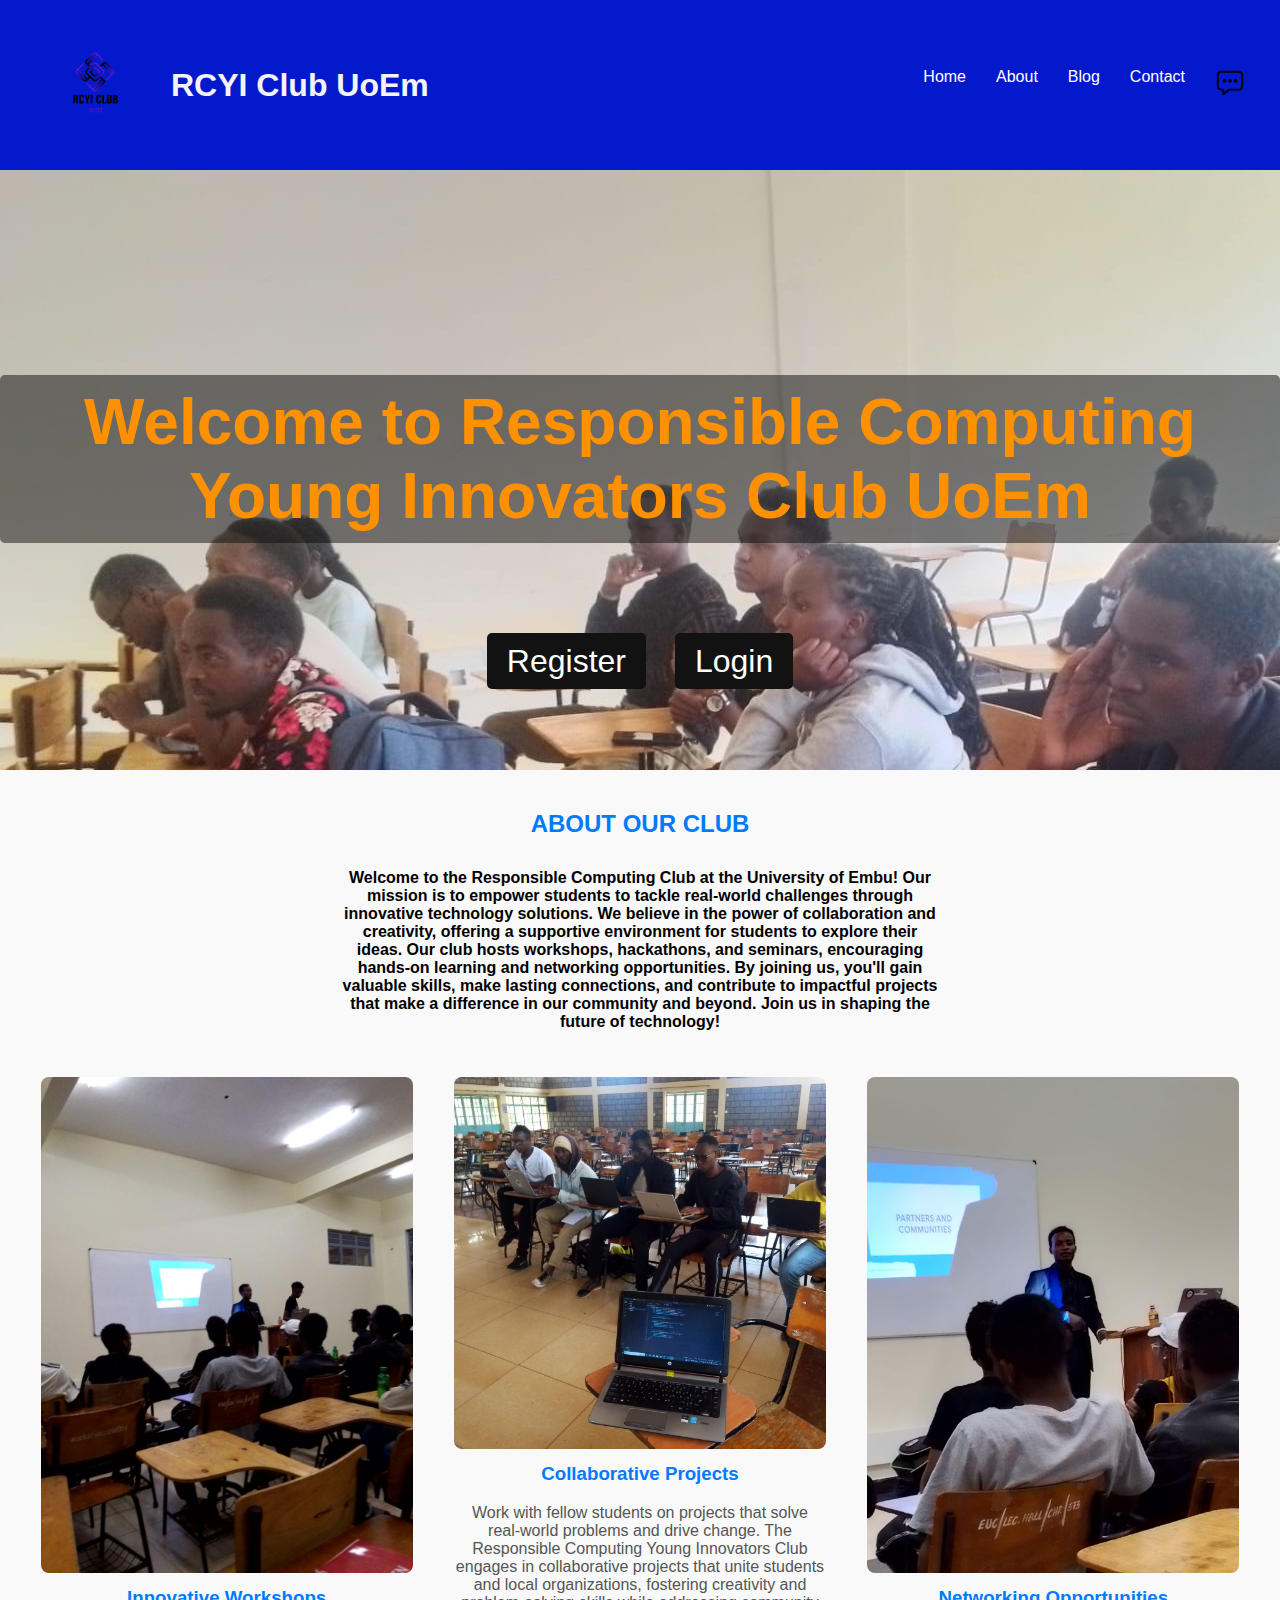
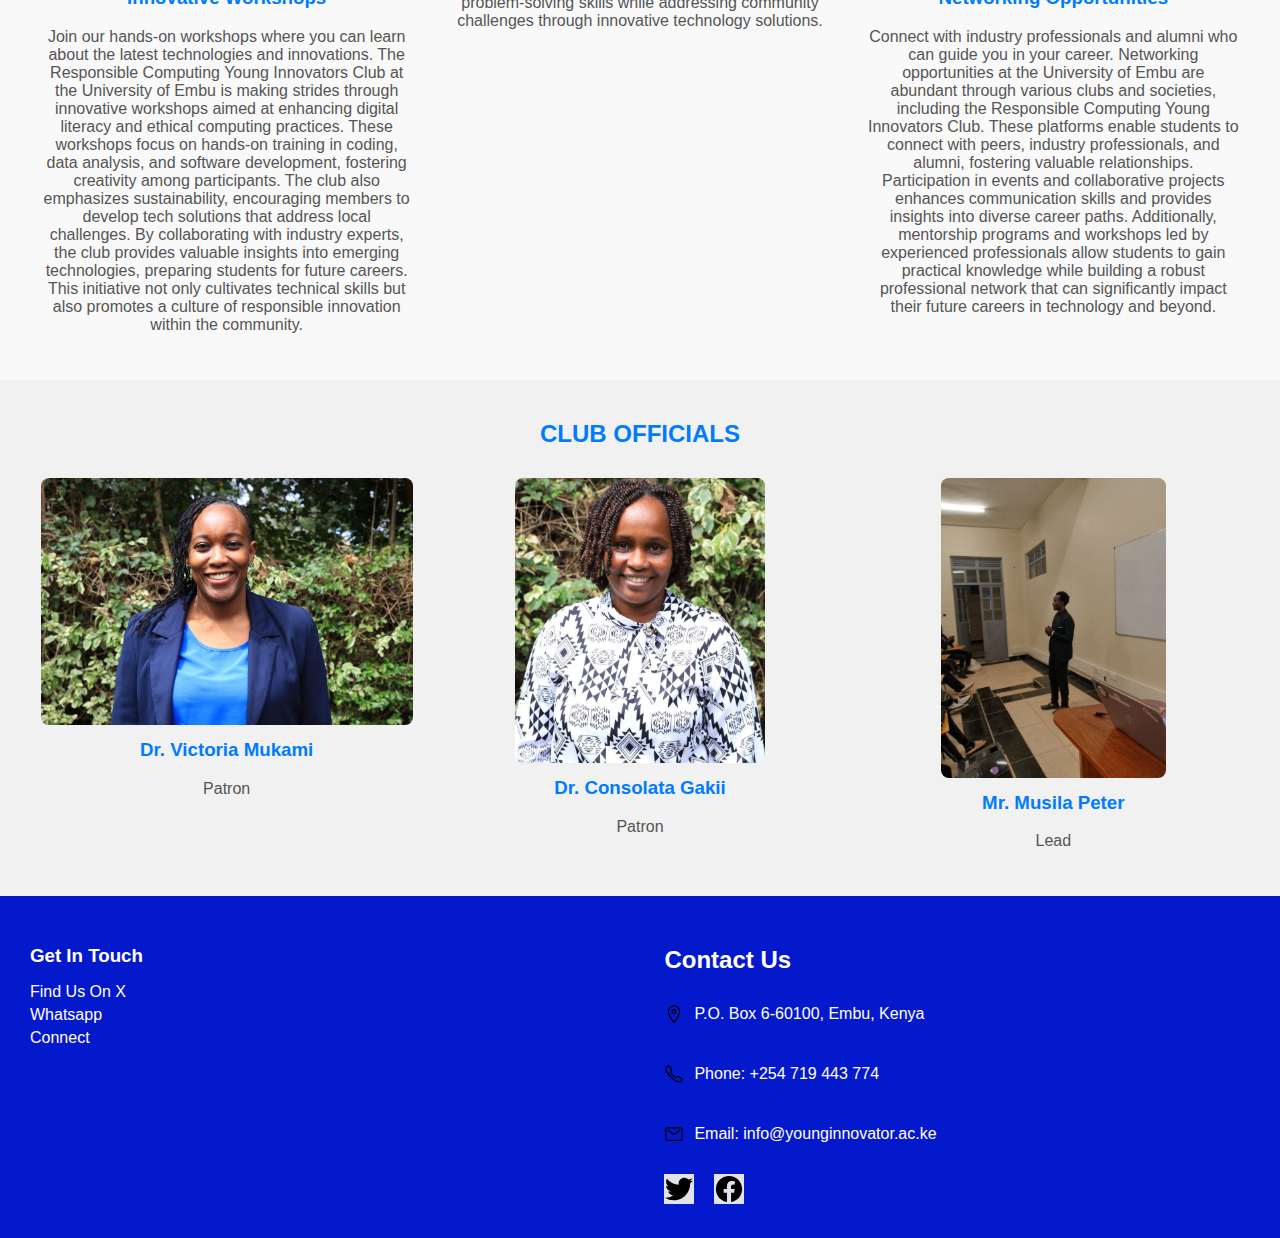
==== about.html @ 47f67ee0 "updated" ====
<!DOCTYPE html>
<html lang="en">
<head>
    <meta charset="UTF-8">
    <meta name="viewport" content="width=device-width, initial-scale=1.0">
    <link rel="stylesheet" href="styles.css">
    <title>About Us - Responsible Computing Club</title>
</head>
<body>
    <header>
        <div class="logo-title">
            <img src="images/LOGO1.png" width="450px" class="logo">
            <h1>RCYI Club UoEm</h1>
        </div>
        <nav>
            <ul>
                <li><a href="index.html">Home</a></li>
                <li><a href="about.html">About</a></li>
                <li><a href="blog.html">Blog</a></li>
                <li><a href="contact.html">Contact</a></li>
                <li><a href="chat.html"><img src="images/chatbox-ellipses-outline.svg" width="30px"></a></li>
            </ul>
        </nav>
    </header>
    <main>
        <div class="hero" style="background-image: url('images/young3.jpg');">
            <h1 style="color: rgb(255, 145, 0);">Welcome to Responsible Computing Young Innovators Club <span>UoEm</span></h1>
            
            <div class="buttons">
                <a href="#register" class="btn">Register</a>
                <a href="#login" class="btn">Login</a>
            </div>
        </div>

          <!-- Registration Form Section -->
          <div id="register" class="form-section">
            <h2>Register</h2>
            <form>
                <label for="username">Username:</label>
                <input type="text" id="username" name="username" required>
                
                <label for="email">Email:</label>
                <input type="email" id="email" name="email" required>
                
                <label for="password">Password:</label>
                <input type="password" id="password" name="password" required>
                
                <button type="submit">Submit</button>
            </form>
        </div>
        
        <!-- Login Form Section -->
        <div id="login" class="form-section">
            <h2>Login</h2>
            <form>
                <label for="login-username">Username:</label>
                <input type="text" id="login-username" name="username" required>
                
                <label for="login-password">Password:</label>
                <input type="password" id="login-password" name="password" required>
                
                <button type="submit">Login</button>
            </form>
        </div>
        <section id="about">
            <h2>About Our Club</h2>
            <div class="about-content">
                <p>
                    Welcome to the Responsible Computing Club at the University of Embu! Our mission is to empower students to tackle real-world challenges through innovative technology solutions. We believe in the power of collaboration and creativity, offering a supportive environment for students to explore their ideas. Our club hosts workshops, hackathons, and seminars, encouraging hands-on learning and networking opportunities. By joining us, you'll gain valuable skills, make lasting connections, and contribute to impactful projects that make a difference in our community and beyond. Join us in shaping the future of technology!
                </p>
            </div>
            
            <div class="about-images">
                <div class="about-item">
                    <img src="images/young5.jpg" alt="Description 1">
                    <h3>Innovative Workshops</h3>
                    <p>Join our hands-on workshops where you can learn about the latest technologies and innovations.
                        The Responsible Computing Young Innovators Club at the University of Embu is making strides through innovative workshops
                         aimed at enhancing digital literacy and ethical computing practices. These workshops focus on hands-on training in coding,
                          data analysis, and software development, fostering creativity among participants. The club also emphasizes sustainability, 
                          encouraging members to develop tech solutions that address local challenges. By collaborating with industry experts,
                           the club provides valuable insights into emerging technologies, preparing students for future careers. 
                        This initiative not only cultivates technical skills but also promotes a culture of responsible innovation within the community.
                    </p>
                </div>
                <div class="about-item">
                    <img src="images/young9.jpg" alt="Description 2">
                    <h3>Collaborative Projects</h3>
                    <p>Work with fellow students on projects that solve real-world problems and drive change.
                        The Responsible Computing Young Innovators Club engages in collaborative projects that unite students and local organizations,
                         fostering creativity 
                        and problem-solving skills while addressing community challenges through innovative technology solutions.
                    </p>
                </div>
                <div class="about-item">
                    <img src="images/young6.jpg" alt="Description 3">
                    <h3>Networking Opportunities</h3>
                    <p>Connect with industry professionals and alumni who can guide you in your career.
                        Networking opportunities at the University of Embu are abundant through various clubs and societies,
                        including the Responsible Computing Young Innovators Club. These platforms enable students to connect
                         with peers, industry professionals, and alumni, fostering valuable relationships. Participation in
                          events and collaborative projects enhances communication skills and provides insights into diverse career paths.
                           Additionally, mentorship programs and workshops led by experienced professionals allow students to gain practical knowledge while building
                         a robust professional network that can significantly impact their future careers in technology and beyond.
                    </p>
                </div>
            </div>
        </section>
        
        <section id="club-officials">
            <h2>Club Officials</h2>
            <div class="officials-images">
                <div class="official-item">
                    <img src="images/Viick.jpg" alt="Official 1">
                    <h3>Dr. Victoria Mukami</h3>
                    <p>Patron</p>
                </div>
                <div class="official-item">
                    <img src="images/conso.jpg" style="width: 250px;">
                    <h3>Dr. Consolata Gakii</h3>
                    <p>Patron</p>
                </div>
                <div class="official-item">
                    <img src="/images/peter.jpg" style="width: 225px;">
                    <h3>Mr. Musila Peter</h3>
                    <p>Lead</p>
                </div>
            </div>
        </section>
        
        <script src="script.js"></script>
    </main>
    <footer>
        <div class="footer-content">
            <div class="get-in-touch">
                <h3>Get In Touch</h3>
                <ul>
                    <li><a href="https://x.com/UoEmClub">Find Us On X</a></li>
                    <li><a href="https://chat.whatsapp.com/Bxpbwut1tQ9LmV1my93hI3">Whatsapp</a></li>
                    <li><a href="https://younginnovators.co.ke/">Connect</a></li>
                </ul>
            </div>
            <div class="contact-us">
                <h2>Contact Us</h2>
                <div class="contact-info">
                    <div class="info-item">
                        <img src="images/location-outline.svg" style="width: 20px;" class="icon">
                        <p>P.O. Box 6-60100, Embu, Kenya</p>
                    </div>
                    <div class="info-item">
                        <img src="images/call-outline.svg" style="width: 20px;" class="icon">
                        <p>Phone: +254 719 443 774</p>
                    </div>
                    <div class="info-item">
                        <img src="images/mail-outline.svg" style="width: 20px;" class="icon">
                        <p>Email: info@younginnovator.ac.ke</p>
                    </div>
                </div>
                <div class="socials">
                    <a href="#"><img src="images/logo-twitter.svg" style="width: 30px; background-color: #e2e2ec;" class="social-icon"></a>
                    <a href="#"><img src="images/logo-facebook.svg" style="width: 30px; background-color: #e2e2ec;" class="social-icon"></a>
                </div>
            </div>
        </div>
    </footer>    
</body>
</html>
---- styles.css ----
* {
    box-sizing: border-box; 
    max-width: 100%;
        
}

body {
    height: 100%; 
    margin: 0; 
    width: 100%;
    
}

header {
    background-color: hsl(234, 95%, 41%);
    color: rgb(244, 243, 247);
    display: flex;
    justify-content: space-between; 
    align-items: center;
    padding: 10px 20px; 
    width: 100vw;
   
}
.logo-title {
    display: flex; /* Align logo and title horizontally */
    align-items: center; /* Center align logo and title vertically */
    gap: 1px; /* Space between logo and title */
   
}

.logo {
    width: 150px; /* Adjust width as needed */
    height: auto; /* Maintain aspect ratio */
}


nav {
    flex-grow: 1; 
}

nav ul {
    list-style-type: none;
    padding: 0;
    margin: 0; 
    display: flex;
    justify-content: flex-end; 
}

nav ul li {
    margin: 0 15px; 
}

nav ul li a {
    color: white;
    text-decoration: none;
}




/* Container styling for .hero */
.hero {
    width: 100%;
    height: 700px; /* Adjust as needed */
    display: flex;
    align-items: center;
    justify-content: center;
    background-color: #353333;
    color: rgb(248, 246, 246);
    text-align: center;
    font-size: 2em;
    overflow: hidden;
    position: relative;
}

/* Slideshow background with seamless looping */
.hero::before {
    content: "";
    position: absolute;
    top: 0;
    left: 0;
    width: 300%; /* Width to fit three images side by side */
    height: 100%;
    background-image: url('images/young1.jpg'), url('images/young2.jpg'), url('images/young4.jpg') url('images/young5.jpg')
    url('images/young6.jpg') url('images/young7.jpg') url('images/young8.jpg') url('images/young9.jpg') url('images/youngg2.jpg');
    background-size: cover;
    background-repeat: no-repeat;
    background-position: left, center, right;
    animation: slide 30s infinite linear; /* Adjusted speed */
    z-index: -1; /* Ensures text stays on top */
}

/* Keyframes for seamless looping */
@keyframes slide {
    0%, 25% { transform: translateX(0); }
    30%, 55% { transform: translateX(-100%); }
    60%, 85% { transform: translateX(-200%); }
    90%, 100% { transform: translateX(0); } /* Loop back to the first image */
}

/* Styling for the h1 text */
.hero h1 {
    z-index: 1;
    background: rgba(12, 12, 12, 0.5); /* Optional text background */
    padding: 10px;
    border-radius: 5px;
}


/* Hero Section Styling */
.hero {
    width: 100%;
    height: 600px; /* Adjust height as needed */
    display: flex;
    flex-direction: column; /* Stack items vertically */
    align-items: center; /* Center items horizontally */
    justify-content: flex-end; /* Align items at the bottom */
    color: white;
    text-align: center;
    position: relative;
    padding-bottom: 70px; /* Space from the bottom */
}
.hero h1 {
    margin-bottom: 100px; /* Adjust this value to move the text up */
    /* Optional: Add some top margin for a better position */
    margin-top: 10px; 
    z-index: 1; /* Ensures the text stays above the background images */
}


/* Center Buttons */
.buttons {
    margin-bottom: 20px; /* Space below the buttons */
}

/* Button Styles */
.btn {
    background-color: hsl(120, 3%, 7%); /* Button background color */
    color: white; /* Button text color */
    padding: 10px 20px; /* Padding around text */
    margin: 10px; /* Margin between buttons */
    text-decoration: none; /* No underline */
    border-radius: 5px; /* Rounded corners */
    transition: background-color 0.3s; /* Transition for hover effect */
}

/* Hover effect for buttons */
.btn:hover {
    background-color: hsl(134, 98%, 33%); /* Darker shade on hover */
}

/* Form Section Styling */
.form-section {
    display: none; /* Hide by default, will show on button click */
    margin: 20px auto; /* Centered */
    padding: 20px;
    border: 1px solid #ccc;
    border-radius: 5px;
    background-color: #f9f9f9;
    max-width: 400px; /* Limit form width */
    box-shadow: 0 2px 10px rgba(0, 0, 0, 0.1); /* Optional shadow */
}

/* Form Heading */
.form-section h2 {
    margin-bottom: 20px;
}

/* Form Label and Input Styles */
.form-section label {
    display: block;
    margin: 10px 0 5px;
}

.form-section input {
    width: 100%; /* Full width */
    padding: 10px;
    margin-bottom: 15px;
    border: 1px solid #ccc;
    border-radius: 5px;
}

/* Submit Button Styles */
.form-section button {
    padding: 10px 15px;
    background-color: #0c0294; /* Submit button color */
    color: white; /* Button text color */
    border: none; /* No border */
    border-radius: 5px; /* Rounded corners */
    cursor: pointer; /* Pointer cursor on hover */
}

.form-section button:hover {
    background-color: #218838; /* Darker shade on hover */
}


/* Basic image styling */
img {
    transition: transform 0.3s ease; /* Smooth transition for the hover effect */
}

/* Hover effect to move/zoom images */
img:hover {
    transform: scale(1.1) translateX(10px); /* Slight zoom and move right */
}


    


#about {
    padding: 20px;
    background-color: #f9f9f9; /* Light background for contrast */
    text-align: center; /* Center-align text */
}

#about h2 {
    text-transform: uppercase; /* Convert text to uppercase */
    color: #007BFF; /* Set heading color to blue */
    margin-bottom: 15px; /* Add space below the heading */
}

.about-content {
    display: flex; /* Use flexbox for layout */
    justify-content: center; /* Align paragraph to the right */
}

.about-content p {
    font-weight: bold; /* Make paragraph text bold */
    color: black; /* Set paragraph color to black */
    max-width: 600px; /* Limit width for better readability */
}

.about-images {
    display: flex; /* Use flexbox to align images horizontally */
    justify-content: space-around; /* Space out images evenly */
    flex-wrap: wrap; /* Wrap if screen is too small */
    margin-top: 20px; /* Space above the image section */
}

.about-item {
    width: 30%; /* Each item takes 30% of the container */
    margin: 10px; /* Space between items */
}

.about-item img {
    width: 100%; /* Full width of the item */
    height: auto; /* Maintain aspect ratio */
    border-radius: 8px; /* Optional: rounded corners for images */
}

.about-item h3 {
    margin-top: 10px; /* Space above headings */
    color: #007BFF; /* Heading color */
}

.about-item p {
    margin-top: 5px; /* Space above descriptions */
    color: #555; /* Description color */
}

#club-officials {
    padding: 20px;
    background-color: #f1f1f1; /* Light background for contrast */
    text-align: center; /* Center-align text */
}

#club-officials h2 {
    text-transform: uppercase; /* Convert text to uppercase */
    color: #007BFF; /* Set heading color to blue */
    margin-bottom: 15px; /* Add space below the heading */
}

.officials-images {
    display: flex; /* Use flexbox to align images horizontally */
    justify-content: space-around; /* Space out images evenly */
    flex-wrap: wrap; /* Wrap if screen is too small */
    margin-top: 20px; /* Space above the image section */
}

.official-item {
    width: 30%; /* Each item takes 30% of the container */
    margin: 10px; /* Space between items */
}

.official-item img {
    width: 100%; /* Full width of the item */
    height: auto; /* Maintain aspect ratio */
    border-radius: 8px; /* Optional: rounded corners for images */
}

.official-item h3 {
    margin-top: 10px; /* Space above headings */
    color: #007BFF; /* Heading color */
}

.official-item p {
    margin-top: 5px; /* Space above descriptions */
    color: #555; /* Description color */
}

.chat-container {
    border: 1px solid #ccc;
    padding: 10px;
    width: 300px;
    margin: auto;
}

#chat-box {
    height: 200px;
    overflow-y: scroll;
    border: 1px solid #ccc;
    padding: 5px;
    margin-bottom: 10px;
}

#chat-input {
    width: 70%;
}

/* Centering the blog heading and paragraph */
.blog-intro {
    text-align: center;
    margin-bottom: 30px;
}

.blog-intro h3, .blog-intro p {
    margin: 10px 0;
    color: #333;
}

/* Grid gallery layout */
.blog-gallery {
    display: grid;
    grid-template-columns: repeat(4, 1fr); /* 8 equal columns */
    width: 100vw; /* Full viewport width */
    gap: 20px; /* Space between items */
    padding: 10px 0;
}

.blog-item {
    text-align: center;
}

.blog-item h4 {
    font-size: 1em;
    color: #333;
    margin-bottom: 5px;
}

.blog-item img {
    width: 100%; /* Full width within each grid cell */
    height: auto; /* Maintain aspect ratio */
    border-radius: 8px; /* Optional: rounded corners */
}

.blog-item p {
    font-size: 0.9em;
    color: #555;
    margin-top: 5px;
}

/* Centering the intro heading and paragraph */
.contact-intro {
    text-align: center;
    margin-bottom: 30px;
}

.contact-intro h3 {
    font-size: 2em;
    color: #333;
}

.contact-intro p {
    font-size: 1.1em;
    color: #555;
    max-width: 600px;
    margin: 10px auto;
}

/* Contact content layout */
.contact-content {
    display: flex;
    flex-direction: column;
    align-items: center;
    gap: 30px;
    padding: 20px;
    max-width: 800px;
    margin: 0 auto;
}

.contact-info, .contact-map {
    width: 100%;
    text-align: center;
}

/* Map placeholder styling */
#map {
    width: 100%;
    height: 300px;
    background-color: #ccc;
    border-radius: 8px;
    margin-top: 10px;
}
.contact-map iframe {
    width: 100%; /* Full width of the container */
    height: 300px; /* Consistent height */
    border-radius: 8px; /* Rounded corners for a cleaner look */
    border: 0; /* Remove default border */
}

footer {
    background-color: hsl(234, 95%, 41%); /* Change background color to your choice */
    color: white; /* Set text color */
    text-align: left; /* Align text to the left */
    padding: 30px; /* Increase padding for more height */
    position: relative; /* Relative positioning */
    width: 100%; /* Full width */
    bottom: 0; /* Align at the bottom */
    left: 0; /* Align to the left */
    margin-top: auto; /* Allow footer to stay at the bottom */
}

.footer-content {
    display: flex; /* Use flexbox for layout */
    justify-content: space-between; /* Space out left and right sections */
}

.get-in-touch, .contact-us {
    width: 48%; /* Control width for left and right sections */
}

.get-in-touch h3, .contact-us h2 {
    margin-bottom: 15px; /* Space below headings */
}

.get-in-touch ul {
    list-style: none; /* Remove default list styling */
    padding: 0; /* Remove padding */
}

.get-in-touch li {
    margin: 5px 0; /* Space between list items */
}

.get-in-touch a {
    color: white; /* Link color */
    text-decoration: none; /* Remove underline */
}

.get-in-touch a:hover {
    text-decoration: underline; /* Underline on hover */
}

.contact-info {
    margin-top: 10px; /* Space above contact info */
}

.info-item {
    display: flex; /* Use flexbox for alignment */
    align-items: center; /* Center icon and text vertically */
    margin-bottom: 10px; /* Space between info items */
}

.icon {
    margin-right: 10px; /* Space between icon and text */
}

.socials {
    margin-top: 15px; /* Space above social icons */
}

.social-icon {
    width: 30px; /* Set width for social icons */
    height: auto; /* Maintain aspect ratio */
    margin-right: 15px; /* Space between icons */
}

.social-icon:hover {
    transform: scale(1.1); /* Slightly enlarge on hover */
    transition: transform 0.2s; /* Smooth transition */
}

/* styles.css */
body {
    margin: 0;
    font-family: Arial, sans-serif;
    background-color: #f0f2f5;
}

.chat-container {
    width: 100%;
    max-width: 600px; /* Limit the width */
    margin: auto;
    border: 1px solid #ccc;
    border-radius: 8px;
    box-shadow: 0 0 10px rgba(0, 0, 0, 0.1);
    display: flex;
    flex-direction: column;
    height: 80vh; /* Height of the chat container */
}

.chat-header {
    background-color: #007bff;
    color: white;
    padding: 10px;
    border-top-left-radius: 8px;
    border-top-right-radius: 8px;
    text-align: center;
}

.messages {
    flex: 1; /* Allow this section to grow */
    padding: 10px;
    overflow-y: auto; /* Scrollable if messages overflow */
}

.message {
    margin: 10px 0;
    padding: 10px;
    border-radius: 8px;
    max-width: 70%; /* Limit message width */
}

.sender {
    align-self: flex-end; /* Align sender messages to the right */
    background-color: #007bff;
    color: white;
}

.receiver {
    align-self: flex-start; /* Align receiver messages to the left */
    background-color: #e9e9e9;
    color: black;
}

.message-content {
    word-wrap: break-word; /* Ensure long words break to the next line */
}

.chat-input {
    display: flex;
    padding: 10px;
    border-top: 1px solid #ccc;
}

.chat-input input {
    flex: 1; /* Allow input to grow */
    padding: 10px;
    border: 1px solid #ccc;
    border-radius: 4px;
}

.chat-input button {
    padding: 10px 15px;
    background-color: #007bff;
    color: white;
    border: none;
    border-radius: 4px;
    cursor: pointer;
    margin-left: 10px;
}

.chat-input button:hover {
    background-color: #0056b3; /* Darker shade on hover */
}
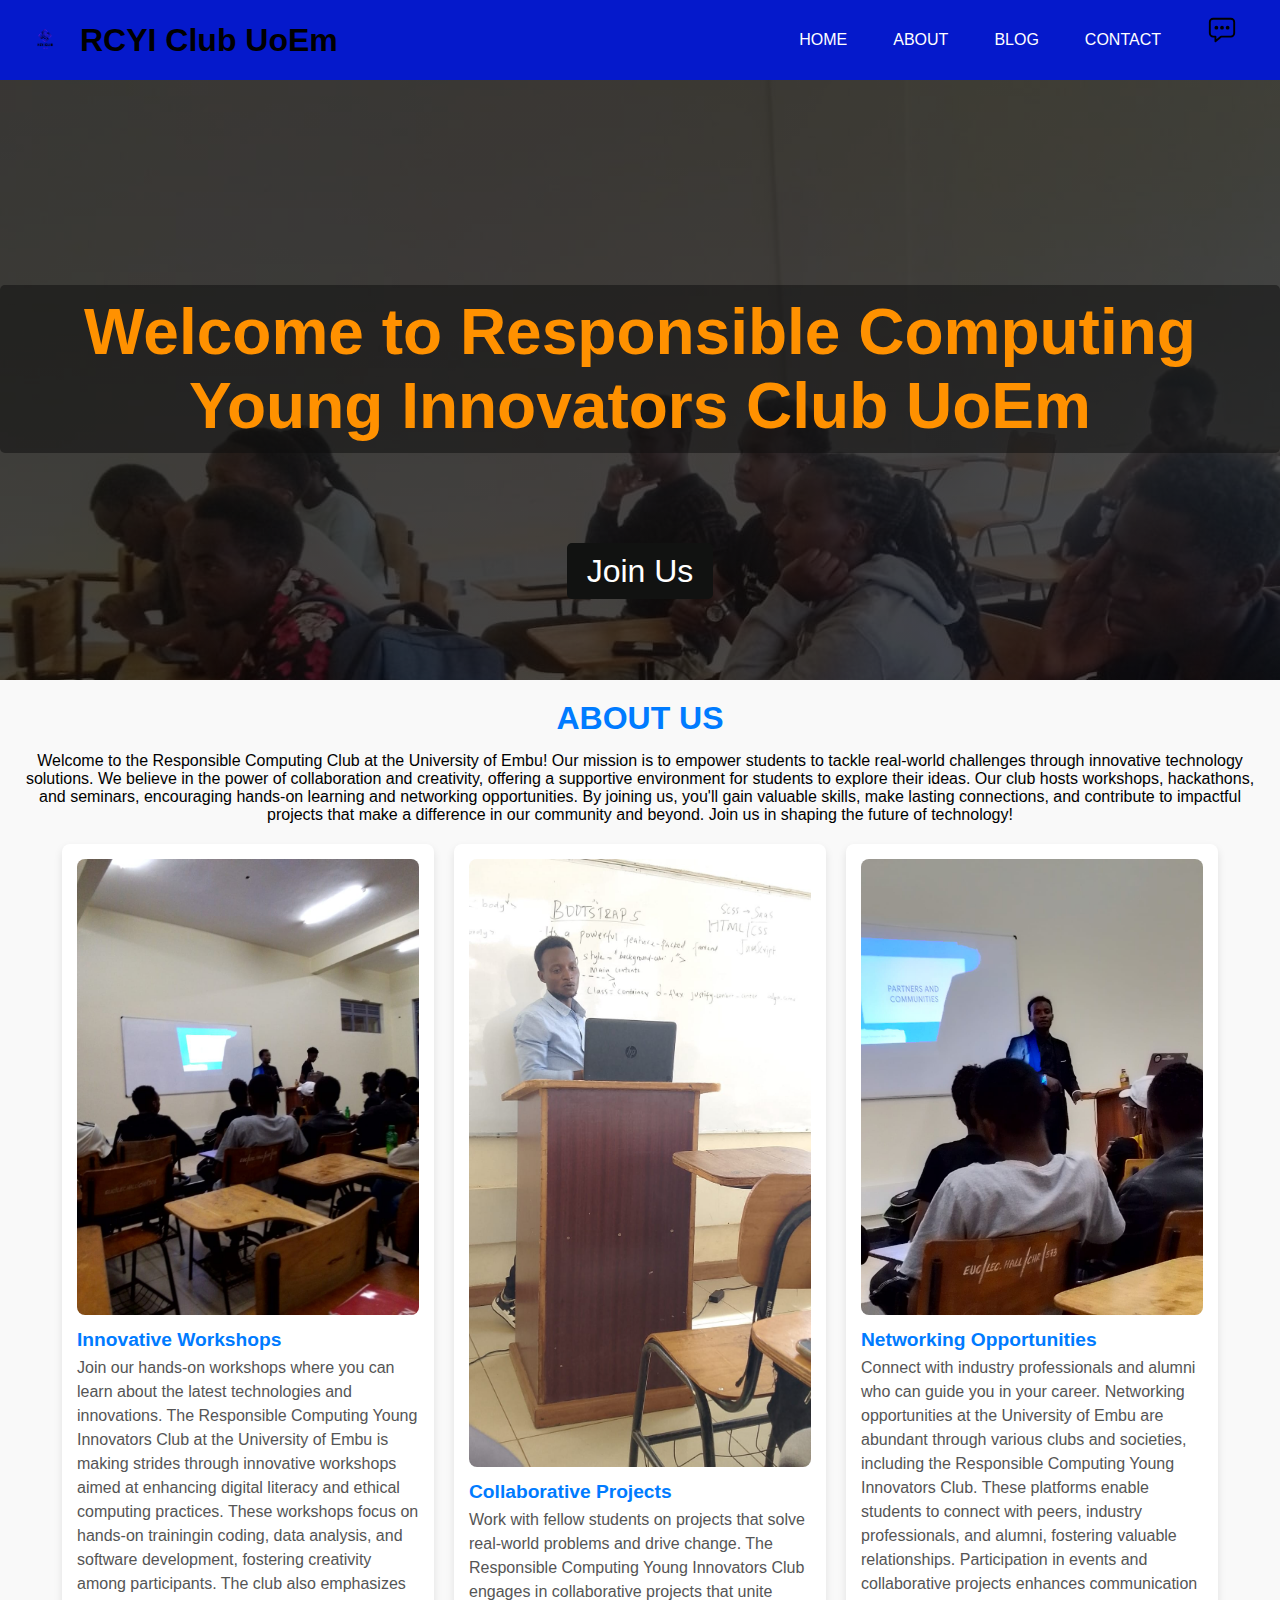
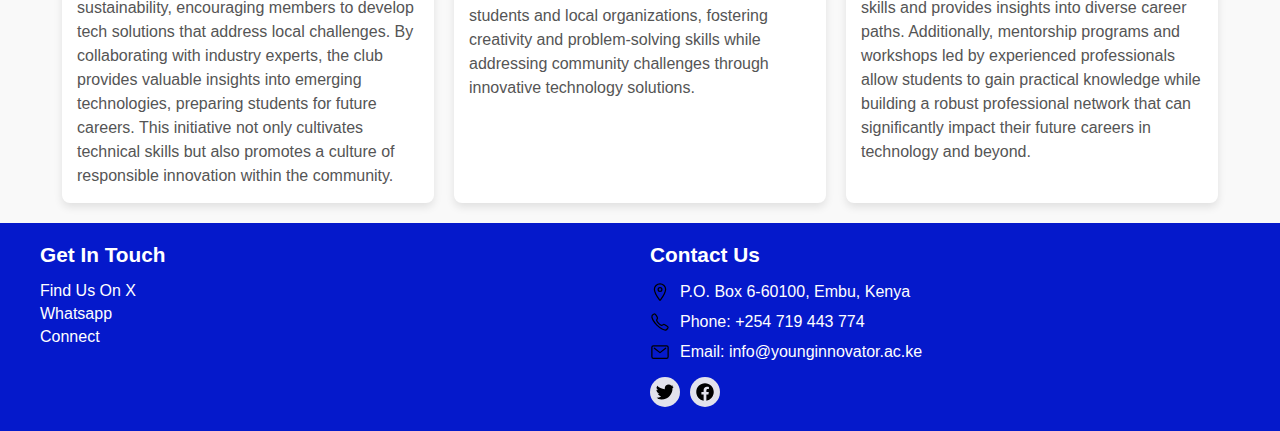
==== commit 24835518: "Merge pull request #1 from peter4Xp/register" ====
--- a/about.html
+++ b/about.html
@@ -3,16 +3,24 @@
 <head>
     <meta charset="UTF-8">
     <meta name="viewport" content="width=device-width, initial-scale=1.0">
-    <link rel="stylesheet" href="styles.css">
-    <title>About Us - Responsible Computing Club</title>
+    <link rel="stylesheet" href="styles.min.css">
+    <link rel="stylesheet" href="https://cdnjs.cloudflare.com/ajax/libs/font-awesome/6.0.0-beta3/css/all.min.css">
+
+    <title>Responsible Computing Club - University of Embu</title>
 </head>
-<body>
-    <header>
+<body>     
+    
+        <nav class="navbar">
+            <input type="checkbox" id="check">
+            <label for="check" class="checkbtn">
+                <i class="fas fa-bars"></i>
+            </label>
         <div class="logo-title">
             <img src="images/LOGO1.png" width="450px" class="logo">
             <h1>RCYI Club UoEm</h1>
+      
         </div>
-        <nav>
+       
             <ul>
                 <li><a href="index.html">Home</a></li>
                 <li><a href="about.html">About</a></li>
@@ -20,114 +28,65 @@
                 <li><a href="contact.html">Contact</a></li>
                 <li><a href="chat.html"><img src="images/chatbox-ellipses-outline.svg" width="30px"></a></li>
             </ul>
+        
         </nav>
-    </header>
+   
     <main>
-        <div class="hero" style="background-image: url('images/young3.jpg');">
+        <div class="hero">
             <h1 style="color: rgb(255, 145, 0);">Welcome to Responsible Computing Young Innovators Club <span>UoEm</span></h1>
             
             <div class="buttons">
-                <a href="#register" class="btn">Register</a>
-                <a href="#login" class="btn">Login</a>
+                <a href="./register.html" class="btn">Join Us</a>
             </div>
         </div>
-
-          <!-- Registration Form Section -->
-          <div id="register" class="form-section">
-            <h2>Register</h2>
-            <form>
-                <label for="username">Username:</label>
-                <input type="text" id="username" name="username" required>
-                
-                <label for="email">Email:</label>
-                <input type="email" id="email" name="email" required>
-                
-                <label for="password">Password:</label>
-                <input type="password" id="password" name="password" required>
-                
-                <button type="submit">Submit</button>
-            </form>
-        </div>
         
-        <!-- Login Form Section -->
-        <div id="login" class="form-section">
-            <h2>Login</h2>
-            <form>
-                <label for="login-username">Username:</label>
-                <input type="text" id="login-username" name="username" required>
-                
-                <label for="login-password">Password:</label>
-                <input type="password" id="login-password" name="password" required>
-                
-                <button type="submit">Login</button>
-            </form>
-        </div>
+        
         <section id="about">
-            <h2>About Our Club</h2>
-            <div class="about-content">
-                <p>
-                    Welcome to the Responsible Computing Club at the University of Embu! Our mission is to empower students to tackle real-world challenges through innovative technology solutions. We believe in the power of collaboration and creativity, offering a supportive environment for students to explore their ideas. Our club hosts workshops, hackathons, and seminars, encouraging hands-on learning and networking opportunities. By joining us, you'll gain valuable skills, make lasting connections, and contribute to impactful projects that make a difference in our community and beyond. Join us in shaping the future of technology!
-                </p>
-            </div>
+            <h2>About Us</h2>
+            <p>
+                Welcome to the Responsible Computing Club at the University of Embu! Our mission is to empower students to tackle real-world challenges through innovative technology solutions. We believe in the power of collaboration and creativity, offering a supportive environment for students to explore their ideas. Our club hosts workshops, hackathons, and seminars, encouraging hands-on learning and networking opportunities. By joining us, you'll gain valuable skills, make lasting connections, and contribute to impactful projects that make a difference in our community and beyond. Join us in shaping the future of technology!
+            </p>
             
             <div class="about-images">
                 <div class="about-item">
-                    <img src="images/young5.jpg" alt="Description 1">
+                    <img src="images/young5.jpg" alt="Young innovators in class">
                     <h3>Innovative Workshops</h3>
                     <p>Join our hands-on workshops where you can learn about the latest technologies and innovations.
-                        The Responsible Computing Young Innovators Club at the University of Embu is making strides through innovative workshops
-                         aimed at enhancing digital literacy and ethical computing practices. These workshops focus on hands-on training in coding,
-                          data analysis, and software development, fostering creativity among participants. The club also emphasizes sustainability, 
-                          encouraging members to develop tech solutions that address local challenges. By collaborating with industry experts,
-                           the club provides valuable insights into emerging technologies, preparing students for future careers. 
-                        This initiative not only cultivates technical skills but also promotes a culture of responsible innovation within the community.
+                        The Responsible Computing Young Innovators Club at the University of Embu is making strides through innovative
+                         workshops aimed at enhancing digital literacy and ethical computing practices.
+                          These workshops focus on hands-on trainingin coding, data analysis, and software development, 
+                          fostering creativity among participants. The club also emphasizes sustainability, 
+                          encouraging members to develop tech solutions that address local challenges. 
+                          By collaborating with industry experts, the club provides valuable insights into emerging technologies, 
+                          preparing students for future careers. This initiative not only cultivates technical skills but 
+                          also promotes a culture of responsible innovation within the community.
+
                     </p>
                 </div>
                 <div class="about-item">
-                    <img src="images/young9.jpg" alt="Description 2">
+                    <img src="images/ABH.jpg" alt="Description 2">
                     <h3>Collaborative Projects</h3>
                     <p>Work with fellow students on projects that solve real-world problems and drive change.
-                        The Responsible Computing Young Innovators Club engages in collaborative projects that unite students and local organizations,
-                         fostering creativity 
-                        and problem-solving skills while addressing community challenges through innovative technology solutions.
+                        The Responsible Computing Young Innovators Club engages in collaborative projects that
+                         unite students and local organizations, fostering creativity and problem-solving skills while addressing 
+                        community challenges through innovative technology solutions.
                     </p>
                 </div>
                 <div class="about-item">
                     <img src="images/young6.jpg" alt="Description 3">
                     <h3>Networking Opportunities</h3>
                     <p>Connect with industry professionals and alumni who can guide you in your career.
-                        Networking opportunities at the University of Embu are abundant through various clubs and societies,
-                        including the Responsible Computing Young Innovators Club. These platforms enable students to connect
-                         with peers, industry professionals, and alumni, fostering valuable relationships. Participation in
-                          events and collaborative projects enhances communication skills and provides insights into diverse career paths.
-                           Additionally, mentorship programs and workshops led by experienced professionals allow students to gain practical knowledge while building
-                         a robust professional network that can significantly impact their future careers in technology and beyond.
+                        Networking opportunities at the University of Embu are abundant through various clubs and societies, 
+                        including the Responsible Computing Young Innovators Club. These platforms enable students to
+                         connect with peers, industry professionals, and alumni, fostering valuable relationships. 
+                         Participation in events and collaborative projects enhances communication skills and provides
+                          insights into diverse career paths. Additionally, mentorship programs and workshops led by 
+                          experienced professionals allow students to gain practical knowledge while building a robust professional 
+                        network that can significantly impact their future careers in technology and beyond.
                     </p>
                 </div>
             </div>
         </section>
-        
-        <section id="club-officials">
-            <h2>Club Officials</h2>
-            <div class="officials-images">
-                <div class="official-item">
-                    <img src="images/Viick.jpg" alt="Official 1">
-                    <h3>Dr. Victoria Mukami</h3>
-                    <p>Patron</p>
-                </div>
-                <div class="official-item">
-                    <img src="images/conso.jpg" style="width: 250px;">
-                    <h3>Dr. Consolata Gakii</h3>
-                    <p>Patron</p>
-                </div>
-                <div class="official-item">
-                    <img src="/images/peter.jpg" style="width: 225px;">
-                    <h3>Mr. Musila Peter</h3>
-                    <p>Lead</p>
-                </div>
-            </div>
-        </section>
-        
         <script src="script.js"></script>
     </main>
     <footer>
@@ -137,7 +96,7 @@
                 <ul>
                     <li><a href="https://x.com/UoEmClub">Find Us On X</a></li>
                     <li><a href="https://chat.whatsapp.com/Bxpbwut1tQ9LmV1my93hI3">Whatsapp</a></li>
-                    <li><a href="https://younginnovators.co.ke/">Connect</a></li>
+                    <li><a href="https://younginnovators.vercel.app/">Connect</a></li>
                 </ul>
             </div>
             <div class="contact-us">
@@ -162,6 +121,8 @@
                 </div>
             </div>
         </div>
-    </footer>    
+    </footer>
+    
+    
 </body>
 </html>
--- a/styles.min.css
+++ b/styles.min.css
@@ -0,0 +1 @@
+*{box-sizing:border-box;max-width:100%;padding:0;margin:0}body{height:100%;margin:0;width:100%}nav{background:#0519cb;width:100%;height:80px;display:flex;align-items:center;justify-content:space-between;padding:0 20px;box-sizing:border-box;position:relative;z-index:10}.logo-title{display:flex;align-items:center;gap:10px}.logo{width:50px;height:auto}nav ul{display:flex;align-items:center;margin:0;padding:0;list-style:none}nav ul li{margin:0 10px;line-height:80px}nav ul li a{color:#fff;padding:7px 13px;border-radius:3px;text-transform:uppercase;text-decoration:none;transition:background .3s}a.active,nav ul li a:hover{background:#000}#check{display:none}.checkbtn{font-size:30px;color:#fff;cursor:pointer;display:none}@media (max-width:858px){.checkbtn{display:block}nav ul{position:fixed;top:80px;left:-100%;width:100%;height:50vh;background-color:#007bff;flex-direction:column;align-items:center;justify-content:center;transition:all .5s;z-index:20;overflow-y:auto;box-shadow:0 4px 8px rgba(0,0,0,.2)}nav ul li{display:block;margin:10px 0}nav ul li a{font-size:18px;color:#fff}a.active,nav ul li a:hover{background-color:transparent;color:#000}#check:checked~ul{left:0}}.hero{width:100%;height:700px;display:flex;align-items:center;justify-content:center;background:linear-gradient(rgba(0,0,0,.7),rgba(0,0,0,.7)),url(images/young3.jpg);color:#f8f6f6;text-align:center;font-size:2em;overflow:hidden;position:relative}.hero::before{content:"";position:absolute;top:0;left:0;width:300%;height:100%;background-image:url(images/young1.jpg),url(images/young2.jpg),url(images/young4.jpg) url(images/young5.jpg) url(images/young6.jpg) url(images/young7.jpg) url(images/young8.jpg) url(images/young9.jpg) url(images/youngg2.jpg);background-size:cover;background-repeat:no-repeat;background-position:left,center,right;animation:slide 30s infinite linear;z-index:-1}@keyframes slide{0%,25%{transform:translateX(0)}30%,55%{transform:translateX(-100%)}60%,85%{transform:translateX(-200%)}100%,90%{transform:translateX(0)}}.hero h1{z-index:1;background:rgba(12,12,12,.5);padding:10px;border-radius:5px}.hero{width:100%;height:600px;display:flex;flex-direction:column;align-items:center;justify-content:flex-end;color:#fff;text-align:center;position:relative;padding-bottom:70px}.hero h1{margin-bottom:100px;margin-top:10px;z-index:1}.buttons{margin-bottom:20px}.btn{background-color:#111211;color:#fff;padding:10px 20px;margin:10px;text-decoration:none;border-radius:5px;transition:background-color .3s}.btn:hover{background-color:#01a628}.forms{width:100%;height:100vh;display:flex;align-items:center;justify-content:center;background:linear-gradient(rgba(0,0,0,.6),rgba(0,0,0,.6)),url(images/young3.jpg);background-attachment:fixed;background-repeat:no-repeat;background-size:cover}.form-section{margin:20px auto;padding:20px;border:1px solid #ccc;border-radius:5px;background-color:#f9f9f9;max-width:400px;box-shadow:0 2px 10px rgba(0,0,0,.1)}.form-section h2{margin-bottom:20px}.form-section label{display:block;margin:10px 0 5px}.form-section input{width:100%;padding:10px;margin-bottom:15px;border:1px solid #ccc;border-radius:5px}.form-section button{padding:10px 15px;background-color:#0c0294;color:#fff;border:none;border-radius:5px;cursor:pointer}.form-section button:hover{background-color:#218838}.login-choice{display:flex;align-items:center;justify-content:space-around;width:100%;padding-top:1rem}.login-choice button{background:0 0;font-size:large;color:#218838;text-decoration:underline}.login-choice button:hover{background:0 0;cursor:pointer}img{transition:transform .3s ease}img:hover{transform:scale(1.1) translateX(10px)}.grid{display:grid;grid-template-columns:repeat(auto-fit,minmax(250px,1fr))}#about{padding:20px;background-color:#f9f9f9;text-align:center}#about h2{text-transform:uppercase;color:#007bff;margin-bottom:15px;font-size:2em}.about-content{display:flex;justify-content:center;margin-bottom:20px}.about-content p{font-weight:700;color:#000;max-width:600px;line-height:1.6;text-align:left}.about-images{display:flex;justify-content:center;flex-wrap:wrap;gap:20px;margin-top:20px}.about-item{width:30%;background:#fff;padding:15px;box-shadow:0 4px 8px rgba(0,0,0,.1);border-radius:8px;text-align:left}.about-item img{width:100%;height:auto;border-radius:8px}.about-item h3{margin-top:10px;color:#007bff;font-size:1.2em}.about-item p{margin-top:5px;color:#555;line-height:1.5}@media (max-width:992px){.about-item{width:45%}}@media (max-width:768px){#about h2{font-size:1.5em}.about-content p{font-size:.9em}.about-item{width:100%}.about-item h3{font-size:1.1em}}@media (max-width:480px){#about h2{font-size:1.2em}.about-content p,.about-item p{font-size:.85em}.about-item img{height:150px}}#club-officials{padding:20px;background-color:#f1f1f1;text-align:center}#club-officials h2{text-transform:uppercase;color:#007bff;margin-bottom:15px}.officials-images{display:flex;justify-content:space-around;flex-wrap:wrap;margin-top:20px;gap:20px}.official-item{width:30%;margin:10px}.official-item img{width:100%;height:auto;border-radius:8px}.official-item h3{margin-top:10px;color:#007bff}.official-item p{margin-top:5px;color:#555}.chat-container{border:1px solid #ccc;padding:10px;width:300px;margin:auto}#chat-box{height:200px;overflow-y:scroll;border:1px solid #ccc;padding:5px;margin-bottom:10px}#chat-input{width:70%}.blog-intro{text-align:center;margin-bottom:30px}.blog-intro h3,.blog-intro p{margin:10px 0;color:#333}.blog-gallery{display:grid;grid-template-columns:repeat(4,1fr);width:100vw;gap:20px;padding:10px 0}.blog-item{text-align:center}.blog-item h4{font-size:1em;color:#333;margin-bottom:5px}.blog-item img{width:100%;height:auto;border-radius:8px}.blog-item p{font-size:.9em;color:#555;margin-top:5px}.contact-intro{text-align:center;margin-bottom:30px}.contact-intro h3{font-size:2em;color:#333}.contact-intro p{font-size:1.1em;color:#555;max-width:600px;margin:10px auto}.contact-content{display:flex;flex-direction:column;align-items:center;gap:30px;padding:20px;max-width:800px;margin:0 auto}.contact-info,.contact-map{width:100%;text-align:center}#map{width:100%;height:300px;background-color:#ccc;border-radius:8px;margin-top:10px}.contact-map iframe{width:100%;height:300px;border-radius:8px;border:0}footer{background-color:#0519cb;color:#fff;text-align:left;padding:20px;position:relative;width:100%;bottom:0;left:0;margin-top:auto;display:flex;flex-direction:column;align-items:center}.footer-content{display:flex;flex-wrap:wrap;justify-content:space-between;gap:20px;width:100%;max-width:1200px}.contact-us,.get-in-touch{flex:1 1 45%;min-width:280px;text-align:left}.contact-us h2,.get-in-touch h3{margin-bottom:15px;font-size:1.3em}.get-in-touch ul{list-style:none;padding:0}.get-in-touch li{margin:5px 0}.get-in-touch a{color:#fff;text-decoration:none}.get-in-touch a:hover{text-decoration:underline}.contact-info{margin-top:10px}.info-item{display:flex;align-items:center;margin-bottom:10px}.icon{margin-right:10px}.socials{display:flex;gap:10px;margin-top:15px}.social-icon{width:30px;height:30px;border-radius:50%;background-color:#e2e2ec;padding:5px;transition:transform .2s}.social-icon:hover{transform:scale(1.1)}@media (max-width:768px){.footer-content{flex-direction:column;align-items:center}.contact-us,.get-in-touch{width:100%;text-align:center}.socials{justify-content:center}}@media (max-width:480px){footer{padding:15px}.contact-us h2,.get-in-touch h3{font-size:1.1em}.info-item{font-size:.9em}.social-icon{width:24px;height:24px}}body{margin:0;font-family:Arial,sans-serif;background-color:#f0f2f5}.chat-container{width:100%;max-width:600px;margin:auto;border:1px solid #ccc;border-radius:8px;box-shadow:0 0 10px rgba(0,0,0,.1);display:flex;flex-direction:column;height:80vh}.chat-header{background-color:#007bff;color:#fff;padding:10px;border-top-left-radius:8px;border-top-right-radius:8px;text-align:center}.messages{flex:1;padding:10px;overflow-y:auto}.message{margin:10px 0;padding:10px;border-radius:8px;max-width:70%}.sender{align-self:flex-end;background-color:#007bff;color:#fff}.receiver{align-self:flex-start;background-color:#e9e9e9;color:#000}.message-content{word-wrap:break-word}.chat-input{display:flex;padding:10px;border-top:1px solid #ccc}.chat-input input{flex:1;padding:10px;border:1px solid #ccc;border-radius:4px}.chat-input button{padding:10px 15px;background-color:#007bff;color:#fff;border:none;border-radius:4px;cursor:pointer;margin-left:10px}.chat-input button:hover{background-color:#0056b3}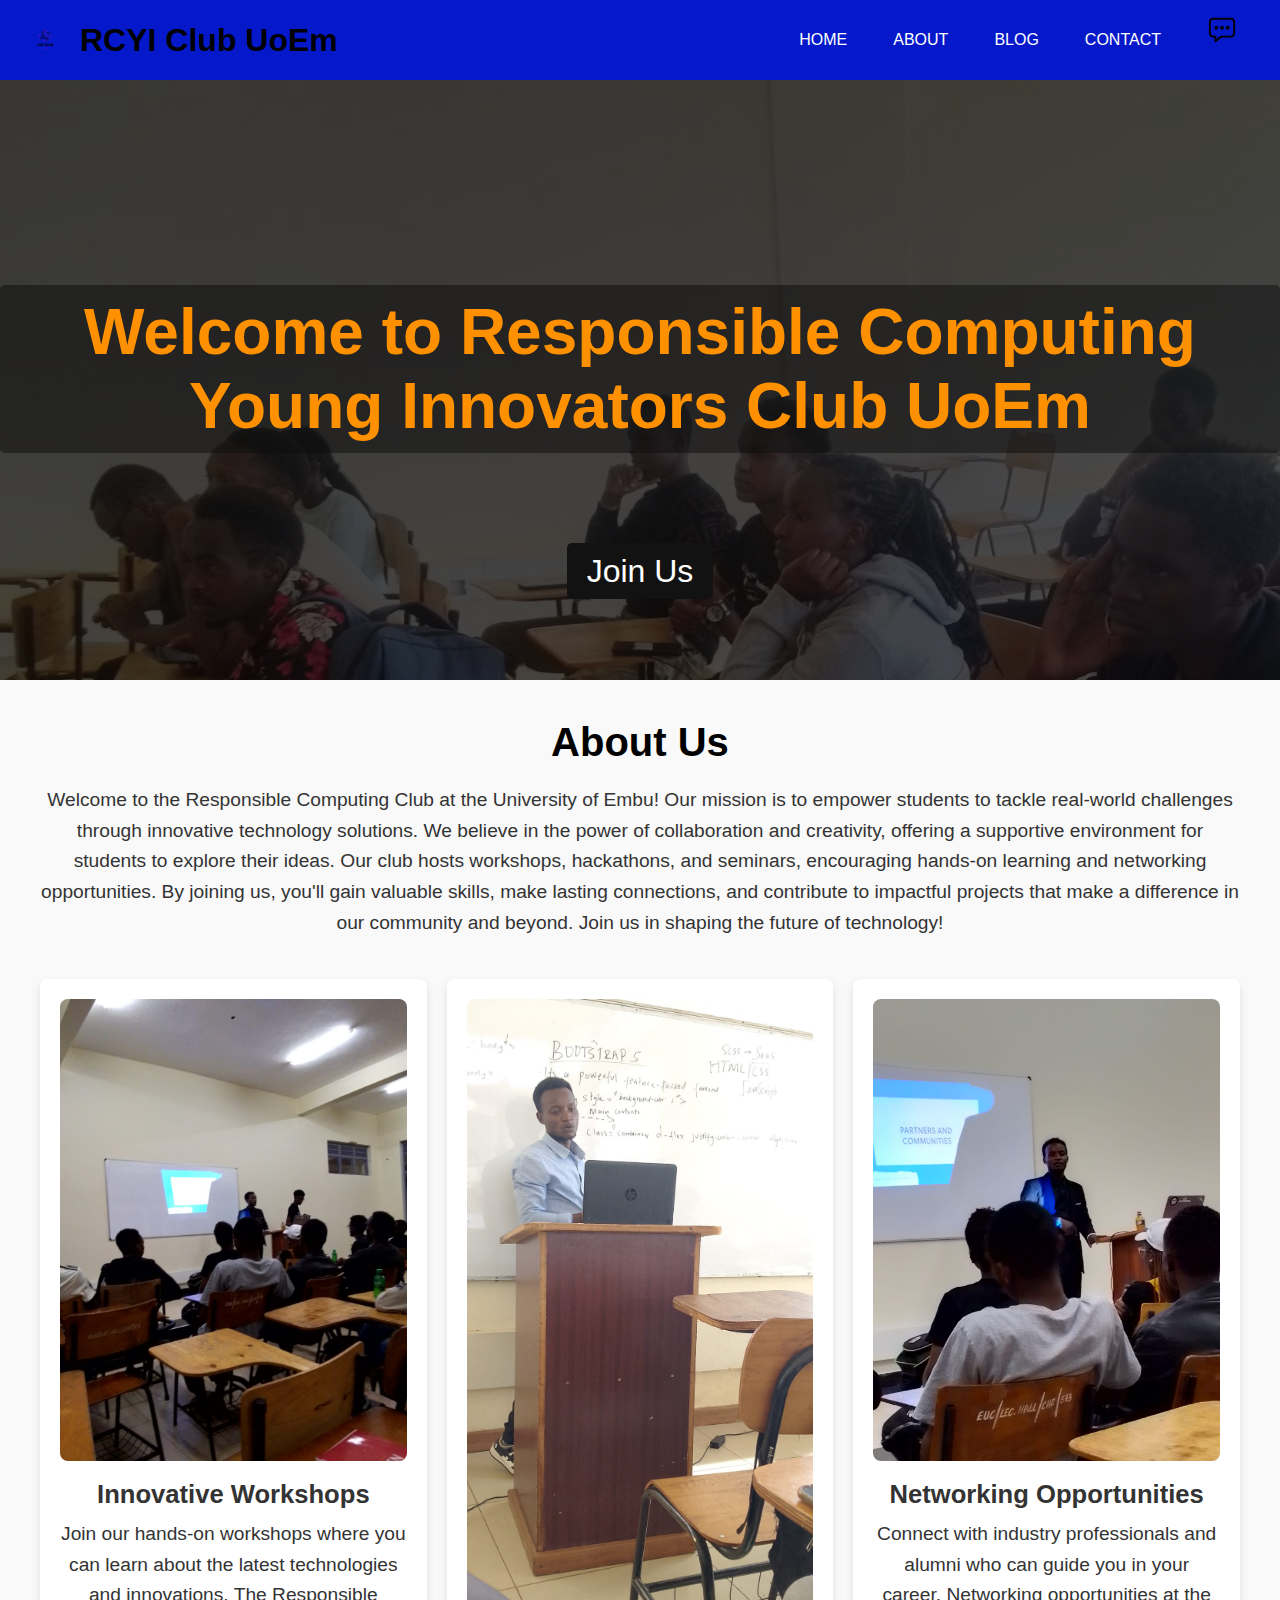
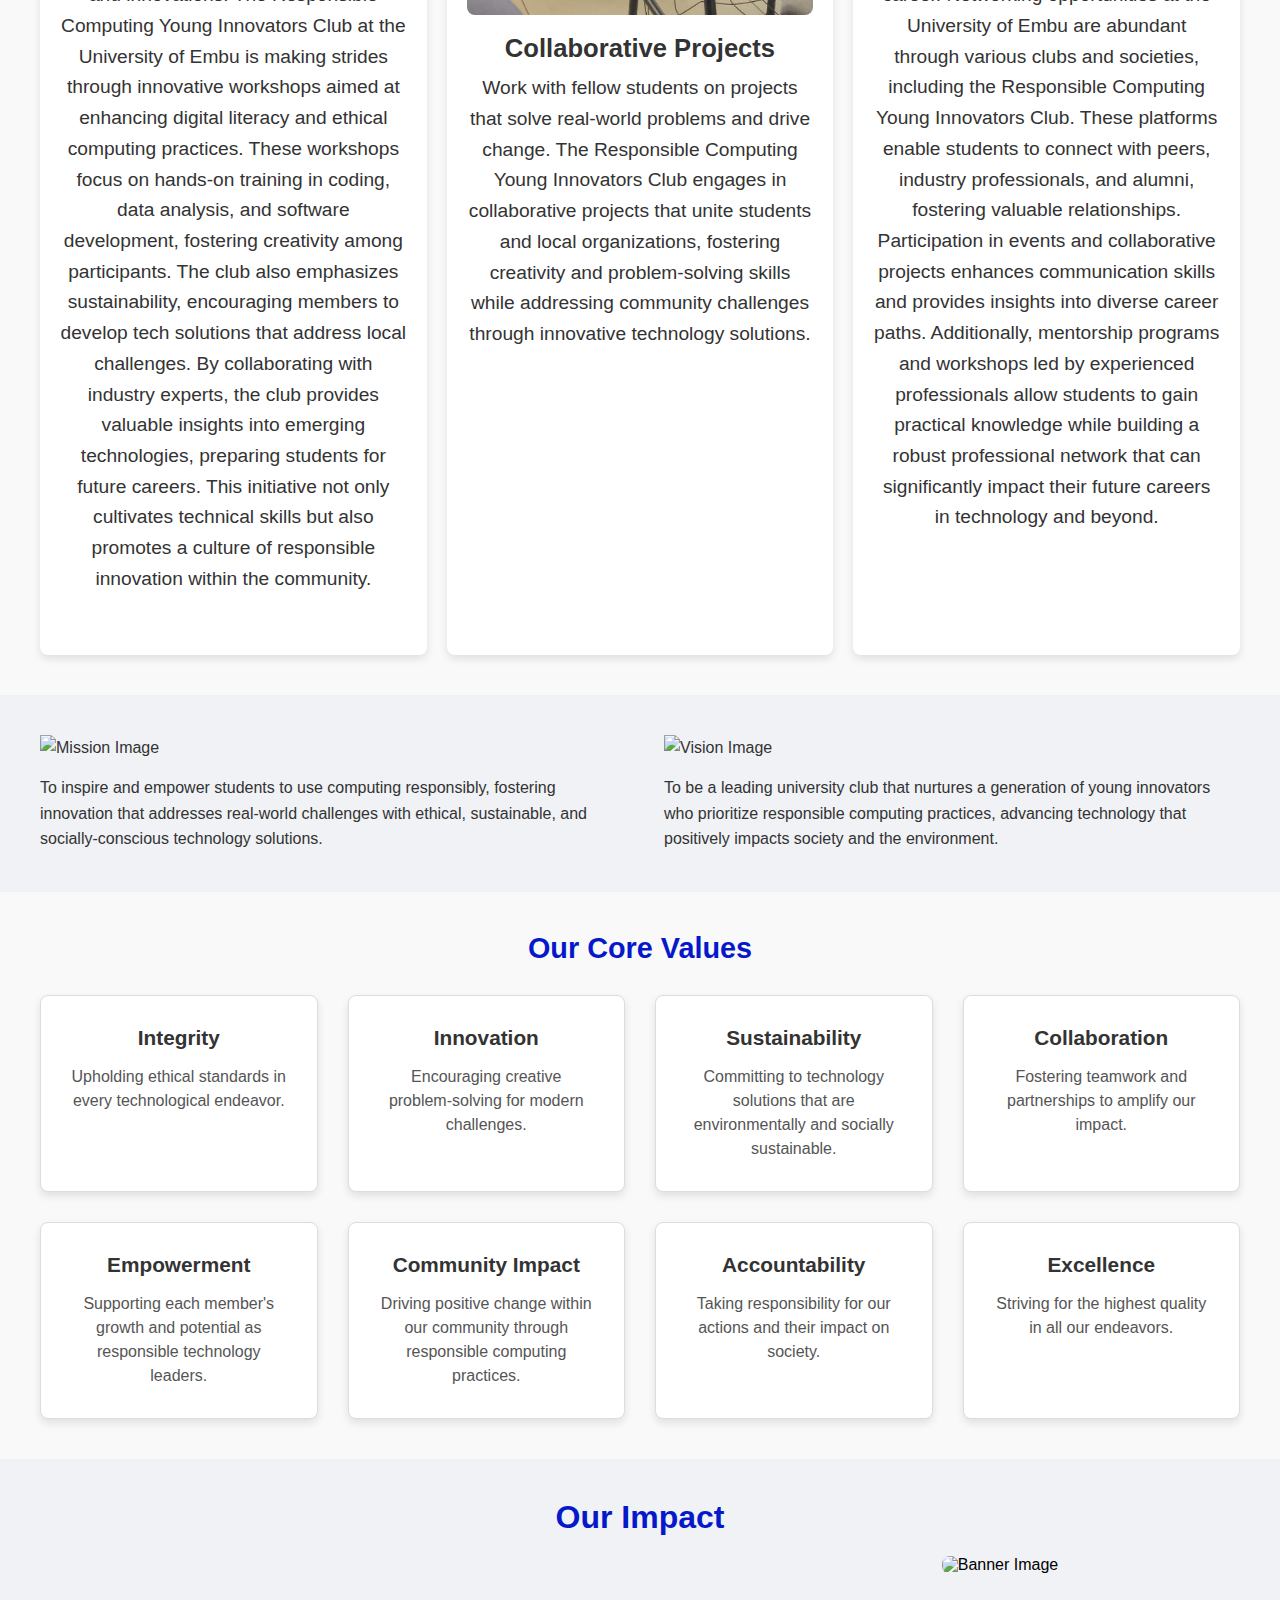
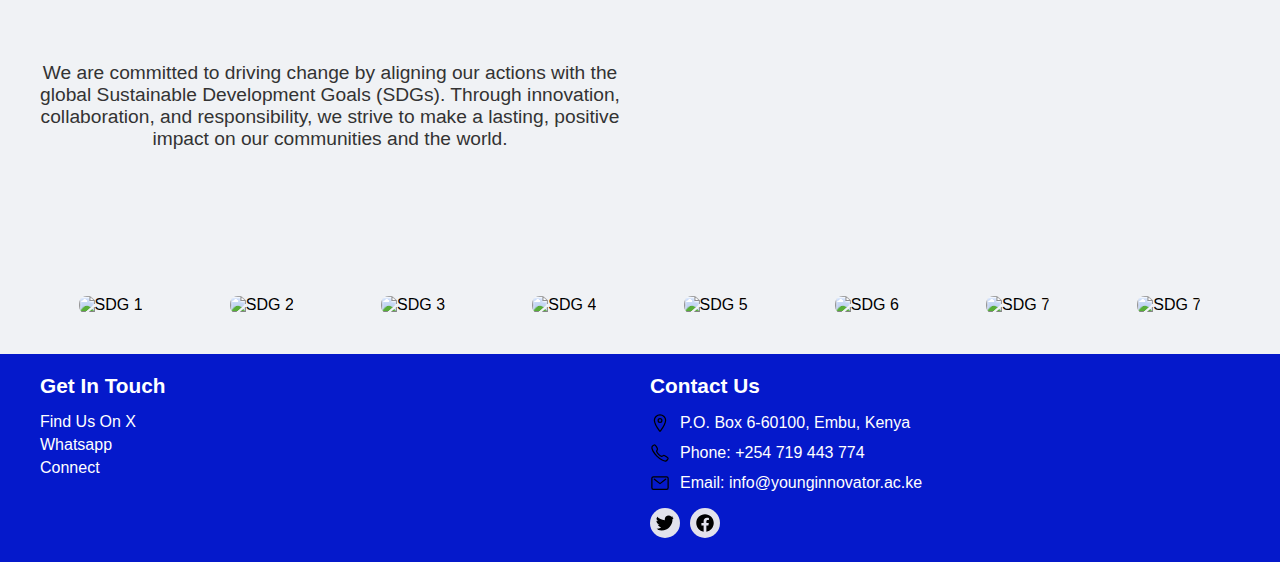
==== commit 8d9b5aab: "changes" ====
--- a/about.html
+++ b/about.html
@@ -40,7 +40,6 @@
             </div>
         </div>
         
-        
         <section id="about">
             <h2>About Us</h2>
             <p>
@@ -51,42 +50,117 @@
                 <div class="about-item">
                     <img src="images/young5.jpg" alt="Young innovators in class">
                     <h3>Innovative Workshops</h3>
-                    <p>Join our hands-on workshops where you can learn about the latest technologies and innovations.
-                        The Responsible Computing Young Innovators Club at the University of Embu is making strides through innovative
-                         workshops aimed at enhancing digital literacy and ethical computing practices.
-                          These workshops focus on hands-on trainingin coding, data analysis, and software development, 
-                          fostering creativity among participants. The club also emphasizes sustainability, 
-                          encouraging members to develop tech solutions that address local challenges. 
-                          By collaborating with industry experts, the club provides valuable insights into emerging technologies, 
-                          preparing students for future careers. This initiative not only cultivates technical skills but 
-                          also promotes a culture of responsible innovation within the community.
-
-                    </p>
+                    <p>Join our hands-on workshops where you can learn about the latest technologies and innovations. The Responsible Computing Young Innovators Club at the University of Embu is making strides through innovative workshops aimed at enhancing digital literacy and ethical computing practices. These workshops focus on hands-on training in coding, data analysis, and software development, fostering creativity among participants. The club also emphasizes sustainability, encouraging members to develop tech solutions that address local challenges. By collaborating with industry experts, the club provides valuable insights into emerging technologies, preparing students for future careers. This initiative not only cultivates technical skills but also promotes a culture of responsible innovation within the community.</p>
                 </div>
                 <div class="about-item">
-                    <img src="images/ABH.jpg" alt="Description 2">
+                    <img src="images/ABH.jpg" alt="Collaborative projects">
                     <h3>Collaborative Projects</h3>
-                    <p>Work with fellow students on projects that solve real-world problems and drive change.
-                        The Responsible Computing Young Innovators Club engages in collaborative projects that
-                         unite students and local organizations, fostering creativity and problem-solving skills while addressing 
-                        community challenges through innovative technology solutions.
-                    </p>
+                    <p>Work with fellow students on projects that solve real-world problems and drive change. The Responsible Computing Young Innovators Club engages in collaborative projects that unite students and local organizations, fostering creativity and problem-solving skills while addressing community challenges through innovative technology solutions.</p>
                 </div>
                 <div class="about-item">
-                    <img src="images/young6.jpg" alt="Description 3">
+                    <img src="images/young6.jpg" alt="Networking Opportunities">
                     <h3>Networking Opportunities</h3>
-                    <p>Connect with industry professionals and alumni who can guide you in your career.
-                        Networking opportunities at the University of Embu are abundant through various clubs and societies, 
-                        including the Responsible Computing Young Innovators Club. These platforms enable students to
-                         connect with peers, industry professionals, and alumni, fostering valuable relationships. 
-                         Participation in events and collaborative projects enhances communication skills and provides
-                          insights into diverse career paths. Additionally, mentorship programs and workshops led by 
-                          experienced professionals allow students to gain practical knowledge while building a robust professional 
-                        network that can significantly impact their future careers in technology and beyond.
-                    </p>
-                </div>
-            </div>
-        </section>
+                    <p>Connect with industry professionals and alumni who can guide you in your career. Networking opportunities at the University of Embu are abundant through various clubs and societies, including the Responsible Computing Young Innovators Club. These platforms enable students to connect with peers, industry professionals, and alumni, fostering valuable relationships. Participation in events and collaborative projects enhances communication skills and provides insights into diverse career paths. Additionally, mentorship programs and workshops led by experienced professionals allow students to gain practical knowledge while building a robust professional network that can significantly impact their future careers in technology and beyond.</p>
+                </div>
+            </div>
+        </section>        
+        
+                <!--Our Pursposes-->
+<section class="purpose-section">
+    <div class="purpose-block">
+        <img src="images/mission.png" alt="Mission Image">
+        <p>To inspire and empower students to use computing responsibly, fostering innovation that addresses real-world challenges with ethical, sustainable, and socially-conscious technology solutions.</p>
+    </div>
+
+    <div class="purpose-block">
+        <img src="images/vision.png" alt="Vision Image">
+        <p>To be a leading university club that nurtures a generation of young innovators who prioritize responsible computing practices, advancing technology that positively impacts society and the environment.</p>
+    </div>
+</section>   
+<!--Our Core Values Section-->
+<section class="core-values-section">
+<h2 class="core-values-title">Our Core Values</h2>
+<div class="core-values-grid">
+<div class="core-value">
+    <h3>Integrity</h3>
+    <p>Upholding ethical standards in every technological endeavor.</p>
+</div>
+<div class="core-value">
+    <h3>Innovation</h3>
+    <p>Encouraging creative problem-solving for modern challenges.</p>
+</div>
+<div class="core-value">
+    <h3>Sustainability</h3>
+    <p>Committing to technology solutions that are environmentally and socially sustainable.</p>
+</div>
+<div class="core-value">
+    <h3>Collaboration</h3>
+    <p>Fostering teamwork and partnerships to amplify our impact.</p>
+</div>
+<div class="core-value">
+    <h3>Empowerment</h3>
+    <p>Supporting each member's growth and potential as responsible technology leaders.</p>
+</div>
+<div class="core-value">
+    <h3>Community Impact</h3>
+    <p>Driving positive change within our community through responsible computing practices.</p>
+</div>
+<div class="core-value">
+    <h3>Accountability</h3>
+    <p>Taking responsibility for our actions and their impact on society.</p>
+</div>
+<div class="core-value">
+    <h3>Excellence</h3>
+    <p>Striving for the highest quality in all our endeavors.</p>
+</div>
+</div>
+</section>
+<!-- Our Impact Section -->
+<section class="impact-section">
+<!-- Topic Title -->
+<h2 class="impact-title">Our Impact</h2>
+
+<!-- Banner with Description and Image -->
+<div class="impact-banner">
+<div class="impact-description">
+    <p>
+        We are committed to driving change by aligning our actions with the global Sustainable Development Goals (SDGs). Through innovation, collaboration, and responsibility, we strive to make a lasting, positive impact on our communities and the world.
+    </p>
+</div>
+<div class="impact-image">
+    <img src="images/un banner.png" alt="Banner Image" style="width: 100%; height: 100%; object-fit: cover; border-radius: 8px;">
+</div>
+    
+</div>
+
+<!-- SDG Images Row -->
+<div class="sdgs-row">
+<div class="sdg-image">
+    <img src="images/sdg4.png" alt="SDG 1">
+</div>
+<div class="sdg-image">
+    <img src="images/sdg5.png" alt="SDG 2">
+</div>
+<div class="sdg-image">
+    <img src="images/sdg11.png" alt="SDG 3">
+</div>
+<div class="sdg-image">
+    <img src="images/sdg12.png" alt="SDG 4">
+</div>
+<div class="sdg-image">
+    <img src="images/sdg9.png" alt="SDG 5">
+</div>
+<div class="sdg-image">
+    <img src="images/sdg17.png" alt="SDG 6">
+</div>
+<div class="sdg-image">
+    <img src="images/sdg8.png" alt="SDG 7">
+</div>
+<div class="sdg-image">
+    <img src="images/sdg10.png" alt="SDG 7">
+</div>
+</div>
+</section>
         <script src="script.js"></script>
     </main>
     <footer>
--- a/styles.min.css
+++ b/styles.min.css
@@ -1 +1 @@
-*{box-sizing:border-box;max-width:100%;padding:0;margin:0}body{height:100%;margin:0;width:100%}nav{background:#0519cb;width:100%;height:80px;display:flex;align-items:center;justify-content:space-between;padding:0 20px;box-sizing:border-box;position:relative;z-index:10}.logo-title{display:flex;align-items:center;gap:10px}.logo{width:50px;height:auto}nav ul{display:flex;align-items:center;margin:0;padding:0;list-style:none}nav ul li{margin:0 10px;line-height:80px}nav ul li a{color:#fff;padding:7px 13px;border-radius:3px;text-transform:uppercase;text-decoration:none;transition:background .3s}a.active,nav ul li a:hover{background:#000}#check{display:none}.checkbtn{font-size:30px;color:#fff;cursor:pointer;display:none}@media (max-width:858px){.checkbtn{display:block}nav ul{position:fixed;top:80px;left:-100%;width:100%;height:50vh;background-color:#007bff;flex-direction:column;align-items:center;justify-content:center;transition:all .5s;z-index:20;overflow-y:auto;box-shadow:0 4px 8px rgba(0,0,0,.2)}nav ul li{display:block;margin:10px 0}nav ul li a{font-size:18px;color:#fff}a.active,nav ul li a:hover{background-color:transparent;color:#000}#check:checked~ul{left:0}}.hero{width:100%;height:700px;display:flex;align-items:center;justify-content:center;background:linear-gradient(rgba(0,0,0,.7),rgba(0,0,0,.7)),url(images/young3.jpg);color:#f8f6f6;text-align:center;font-size:2em;overflow:hidden;position:relative}.hero::before{content:"";position:absolute;top:0;left:0;width:300%;height:100%;background-image:url(images/young1.jpg),url(images/young2.jpg),url(images/young4.jpg) url(images/young5.jpg) url(images/young6.jpg) url(images/young7.jpg) url(images/young8.jpg) url(images/young9.jpg) url(images/youngg2.jpg);background-size:cover;background-repeat:no-repeat;background-position:left,center,right;animation:slide 30s infinite linear;z-index:-1}@keyframes slide{0%,25%{transform:translateX(0)}30%,55%{transform:translateX(-100%)}60%,85%{transform:translateX(-200%)}100%,90%{transform:translateX(0)}}.hero h1{z-index:1;background:rgba(12,12,12,.5);padding:10px;border-radius:5px}.hero{width:100%;height:600px;display:flex;flex-direction:column;align-items:center;justify-content:flex-end;color:#fff;text-align:center;position:relative;padding-bottom:70px}.hero h1{margin-bottom:100px;margin-top:10px;z-index:1}.buttons{margin-bottom:20px}.btn{background-color:#111211;color:#fff;padding:10px 20px;margin:10px;text-decoration:none;border-radius:5px;transition:background-color .3s}.btn:hover{background-color:#01a628}.forms{width:100%;height:100vh;display:flex;align-items:center;justify-content:center;background:linear-gradient(rgba(0,0,0,.6),rgba(0,0,0,.6)),url(images/young3.jpg);background-attachment:fixed;background-repeat:no-repeat;background-size:cover}.form-section{margin:20px auto;padding:20px;border:1px solid #ccc;border-radius:5px;background-color:#f9f9f9;max-width:400px;box-shadow:0 2px 10px rgba(0,0,0,.1)}.form-section h2{margin-bottom:20px}.form-section label{display:block;margin:10px 0 5px}.form-section input{width:100%;padding:10px;margin-bottom:15px;border:1px solid #ccc;border-radius:5px}.form-section button{padding:10px 15px;background-color:#0c0294;color:#fff;border:none;border-radius:5px;cursor:pointer}.form-section button:hover{background-color:#218838}.login-choice{display:flex;align-items:center;justify-content:space-around;width:100%;padding-top:1rem}.login-choice button{background:0 0;font-size:large;color:#218838;text-decoration:underline}.login-choice button:hover{background:0 0;cursor:pointer}img{transition:transform .3s ease}img:hover{transform:scale(1.1) translateX(10px)}.grid{display:grid;grid-template-columns:repeat(auto-fit,minmax(250px,1fr))}#about{padding:20px;background-color:#f9f9f9;text-align:center}#about h2{text-transform:uppercase;color:#007bff;margin-bottom:15px;font-size:2em}.about-content{display:flex;justify-content:center;margin-bottom:20px}.about-content p{font-weight:700;color:#000;max-width:600px;line-height:1.6;text-align:left}.about-images{display:flex;justify-content:center;flex-wrap:wrap;gap:20px;margin-top:20px}.about-item{width:30%;background:#fff;padding:15px;box-shadow:0 4px 8px rgba(0,0,0,.1);border-radius:8px;text-align:left}.about-item img{width:100%;height:auto;border-radius:8px}.about-item h3{margin-top:10px;color:#007bff;font-size:1.2em}.about-item p{margin-top:5px;color:#555;line-height:1.5}@media (max-width:992px){.about-item{width:45%}}@media (max-width:768px){#about h2{font-size:1.5em}.about-content p{font-size:.9em}.about-item{width:100%}.about-item h3{font-size:1.1em}}@media (max-width:480px){#about h2{font-size:1.2em}.about-content p,.about-item p{font-size:.85em}.about-item img{height:150px}}#club-officials{padding:20px;background-color:#f1f1f1;text-align:center}#club-officials h2{text-transform:uppercase;color:#007bff;margin-bottom:15px}.officials-images{display:flex;justify-content:space-around;flex-wrap:wrap;margin-top:20px;gap:20px}.official-item{width:30%;margin:10px}.official-item img{width:100%;height:auto;border-radius:8px}.official-item h3{margin-top:10px;color:#007bff}.official-item p{margin-top:5px;color:#555}.chat-container{border:1px solid #ccc;padding:10px;width:300px;margin:auto}#chat-box{height:200px;overflow-y:scroll;border:1px solid #ccc;padding:5px;margin-bottom:10px}#chat-input{width:70%}.blog-intro{text-align:center;margin-bottom:30px}.blog-intro h3,.blog-intro p{margin:10px 0;color:#333}.blog-gallery{display:grid;grid-template-columns:repeat(4,1fr);width:100vw;gap:20px;padding:10px 0}.blog-item{text-align:center}.blog-item h4{font-size:1em;color:#333;margin-bottom:5px}.blog-item img{width:100%;height:auto;border-radius:8px}.blog-item p{font-size:.9em;color:#555;margin-top:5px}.contact-intro{text-align:center;margin-bottom:30px}.contact-intro h3{font-size:2em;color:#333}.contact-intro p{font-size:1.1em;color:#555;max-width:600px;margin:10px auto}.contact-content{display:flex;flex-direction:column;align-items:center;gap:30px;padding:20px;max-width:800px;margin:0 auto}.contact-info,.contact-map{width:100%;text-align:center}#map{width:100%;height:300px;background-color:#ccc;border-radius:8px;margin-top:10px}.contact-map iframe{width:100%;height:300px;border-radius:8px;border:0}footer{background-color:#0519cb;color:#fff;text-align:left;padding:20px;position:relative;width:100%;bottom:0;left:0;margin-top:auto;display:flex;flex-direction:column;align-items:center}.footer-content{display:flex;flex-wrap:wrap;justify-content:space-between;gap:20px;width:100%;max-width:1200px}.contact-us,.get-in-touch{flex:1 1 45%;min-width:280px;text-align:left}.contact-us h2,.get-in-touch h3{margin-bottom:15px;font-size:1.3em}.get-in-touch ul{list-style:none;padding:0}.get-in-touch li{margin:5px 0}.get-in-touch a{color:#fff;text-decoration:none}.get-in-touch a:hover{text-decoration:underline}.contact-info{margin-top:10px}.info-item{display:flex;align-items:center;margin-bottom:10px}.icon{margin-right:10px}.socials{display:flex;gap:10px;margin-top:15px}.social-icon{width:30px;height:30px;border-radius:50%;background-color:#e2e2ec;padding:5px;transition:transform .2s}.social-icon:hover{transform:scale(1.1)}@media (max-width:768px){.footer-content{flex-direction:column;align-items:center}.contact-us,.get-in-touch{width:100%;text-align:center}.socials{justify-content:center}}@media (max-width:480px){footer{padding:15px}.contact-us h2,.get-in-touch h3{font-size:1.1em}.info-item{font-size:.9em}.social-icon{width:24px;height:24px}}body{margin:0;font-family:Arial,sans-serif;background-color:#f0f2f5}.chat-container{width:100%;max-width:600px;margin:auto;border:1px solid #ccc;border-radius:8px;box-shadow:0 0 10px rgba(0,0,0,.1);display:flex;flex-direction:column;height:80vh}.chat-header{background-color:#007bff;color:#fff;padding:10px;border-top-left-radius:8px;border-top-right-radius:8px;text-align:center}.messages{flex:1;padding:10px;overflow-y:auto}.message{margin:10px 0;padding:10px;border-radius:8px;max-width:70%}.sender{align-self:flex-end;background-color:#007bff;color:#fff}.receiver{align-self:flex-start;background-color:#e9e9e9;color:#000}.message-content{word-wrap:break-word}.chat-input{display:flex;padding:10px;border-top:1px solid #ccc}.chat-input input{flex:1;padding:10px;border:1px solid #ccc;border-radius:4px}.chat-input button{padding:10px 15px;background-color:#007bff;color:#fff;border:none;border-radius:4px;cursor:pointer;margin-left:10px}.chat-input button:hover{background-color:#0056b3}+*{margin:0;padding:0;box-sizing:border-box}body{height:100%;margin:0;width:100%}nav{background:#0519cb;width:100%;height:80px;display:flex;align-items:center;justify-content:space-between;padding:0 20px;box-sizing:border-box;position:relative;z-index:10}.logo-title{display:flex;align-items:center;gap:10px}.logo{width:50px;height:auto}nav ul{display:flex;align-items:center;margin:0;padding:0;list-style:none}nav ul li{margin:0 10px;line-height:80px}nav ul li a{color:#fff;padding:7px 13px;border-radius:3px;text-transform:uppercase;text-decoration:none;transition:.3s}a.active,nav ul li a:hover{background:#000}#check{display:none}.checkbtn{font-size:30px;color:#fff;cursor:pointer;display:none}@media (max-width:858px){.checkbtn{display:block}nav ul{position:fixed;top:80px;left:-100%;width:100%;height:50vh;background-color:#007bff;flex-direction:column;align-items:center;justify-content:center;transition:all .5s;z-index:20;overflow-y:auto;box-shadow:0 4px 8px rgba(0,0,0,.2)}nav ul li{display:block;margin:10px 0}nav ul li a{font-size:18px;color:#fff}a.active,nav ul li a:hover{background-color:transparent;color:#000}#check:checked~ul{left:0}}.hero{width:100%;height:700px;display:flex;align-items:center;justify-content:center;background:linear-gradient(rgba(0,0,0,.7),rgba(0,0,0,.7)),url(images/young3.jpg);color:#f8f6f6;text-align:center;font-size:2em;overflow:hidden;position:relative}.hero::before{content:"";position:absolute;top:0;left:0;width:300%;height:100%;background-image:url(images/young1.jpg),url(images/young2.jpg),url(images/young4.jpg) url(images/young5.jpg) url(images/young6.jpg) url(images/young7.jpg) url(images/young8.jpg) url(images/young9.jpg) url(images/youngg2.jpg);background-size:cover;background-repeat:no-repeat;background-position:left,center,right;animation:slide 30s infinite linear;z-index:-1}@keyframes slide{0%,25%{transform:translateX(0)}30%,55%{transform:translateX(-100%)}60%,85%{transform:translateX(-200%)}100%,90%{transform:translateX(0)}}.hero h1{z-index:1;background:rgba(12,12,12,.5);padding:10px;border-radius:5px}.hero{width:100%;height:600px;display:flex;flex-direction:column;align-items:center;justify-content:flex-end;color:#fff;text-align:center;position:relative;padding-bottom:70px}.hero h1{margin-bottom:100px;margin-top:10px;z-index:1}.buttons{margin-bottom:20px}.btn{background-color:#111211;color:#fff;padding:10px 20px;margin:10px;text-decoration:none;border-radius:5px;transition:background-color .3s}.btn:hover{background-color:#01a628}.forms{width:100%;height:100vh;display:flex;align-items:center;justify-content:center;background:linear-gradient(rgba(0,0,0,.6),rgba(0,0,0,.6)),url(images/young3.jpg);background-attachment:fixed;background-repeat:no-repeat;background-size:cover}.form-section{margin:20px auto;padding:20px;border:1px solid #ccc;border-radius:5px;background-color:#f9f9f9;max-width:400px;box-shadow:0 2px 10px rgba(0,0,0,.1)}.form-section h2{margin-bottom:20px}.form-section label{display:block;margin:10px 0 5px}.form-section input{width:100%;padding:10px;margin-bottom:15px;border:1px solid #ccc;border-radius:5px}.form-section button{padding:10px 15px;background-color:#0c0294;color:#fff;border:none;border-radius:5px;cursor:pointer}.form-section button:hover{background-color:#218838}.login-choice{display:flex;align-items:center;justify-content:space-around;width:100%;padding-top:1rem}.login-choice button{background:0 0;font-size:large;color:#218838;text-decoration:underline}.login-choice button:hover{background:0 0;cursor:pointer}img{transition:transform .3s ease}img:hover{transform:scale(1.1) translateX(10px)}.grid{display:grid;grid-template-columns:repeat(auto-fit,minmax(250px,1fr))}#about{padding:40px;text-align:center;background-color:#f9f9f9}#about h2{font-size:2.5em;margin-bottom:20px}#about p{font-size:1.2em;line-height:1.6;color:#333;margin-bottom:40px}.about-images{display:grid;grid-template-columns:repeat(3,1fr);gap:20px}.about-item{background-color:#fff;padding:20px;border-radius:8px;box-shadow:0 4px 8px rgba(0,0,0,.1)}.about-item img{width:100%;height:auto;border-radius:8px;margin-bottom:15px}.about-item h3{font-size:1.6em;color:#333;margin-bottom:10px}.about-item p{font-size:1em;color:#555;line-height:1.5}@media (max-width:1024px){.about-images{grid-template-columns:repeat(2,1fr)}}@media (max-width:768px){#about h2{font-size:2em}.about-images{grid-template-columns:1fr}.about-item h3{font-size:1.4em}.about-item p{font-size:.95em}}@media (max-width:480px){#about p{font-size:.9em}}#club-officials{padding:20px;background-color:#f1f1f1;text-align:center}#club-officials h2{text-transform:uppercase;color:#007bff;margin-bottom:15px}.officials-images{display:flex;justify-content:space-around;flex-wrap:wrap;margin-top:20px;gap:20px}.official-item{width:30%;margin:10px}.official-item img{width:100%;height:auto;border-radius:8px}.official-item h3{margin-top:10px;color:#007bff}.official-item p{margin-top:5px;color:#555}.chat-container{border:1px solid #ccc;padding:10px;width:300px;margin:auto}#chat-box{height:200px;overflow-y:scroll;border:1px solid #ccc;padding:5px;margin-bottom:10px}#chat-input{width:70%}.blog-intro{background-color:#f1f1f1;padding:60px 20px;text-align:center;border-radius:8px;box-shadow:0 6px 15px rgba(0,0,0,.1);margin-bottom:40px}.blog-intro h3{font-size:2.5em;color:#ff9100;margin-bottom:20px;text-transform:uppercase;letter-spacing:2px;font-weight:700}.blog-intro p{font-size:1.2em;color:#555;max-width:700px;margin:0 auto;line-height:1.6;font-weight:300}.blog-intro:hover{background-color:#e9ecef;transition:background-color .3s ease}@media (max-width:768px){.blog-intro h3{font-size:2em}.blog-intro p{font-size:1em}}@media (max-width:480px){.blog-intro h3{font-size:1.6em}.blog-intro p{font-size:.9em}}.blog-gallery{padding:40px 20px;background-color:#f4f4f4}.blog-gallery h2{text-align:center;color:#000408;font-size:2.5em;margin-bottom:30px;text-transform:uppercase;font-weight:700}.blog-item{background-color:#fff;border-radius:8px;padding:20px;box-shadow:0 4px 12px rgba(0,0,0,.1);transition:transform .3s ease;text-align:left;width:100%}.blog-item:hover{transform:translateY(-5px)}.blog-item img{width:100%;height:auto;border-radius:8px;margin-bottom:15px}.blog-item h4{color:#007bff;font-size:1.5em;margin-bottom:10px}.blog-item p{color:#555;line-height:1.6;font-size:1em}.blog-gallery-content{display:grid;grid-template-columns:repeat(3,1fr);gap:20px;margin-top:20px}@media (max-width:1024px){.blog-gallery-content{grid-template-columns:repeat(2,1fr)}}@media (max-width:768px){.blog-gallery-content{grid-template-columns:1fr}.blog-item h4{font-size:1.2em}.blog-item p{font-size:.9em}}.contact-intro{text-align:center;margin-bottom:30px}.contact-intro h3{font-size:2em;color:#333}.contact-intro p{font-size:1.1em;color:#555;max-width:600px;margin:10px auto}.contact-content{display:flex;flex-direction:column;align-items:center;gap:30px;padding:20px;max-width:800px;margin:0 auto}.contact-info,.contact-map{width:100%;text-align:center}#map{width:100%;height:300px;background-color:#ccc;border-radius:8px;margin-top:10px}.contact-map iframe{width:100%;height:300px;border-radius:8px;border:0}.purpose-section{display:flex;flex-direction:row;justify-content:space-between;align-items:flex-start;width:100%;padding:40px;color:#333;line-height:1.6}.purpose-block{width:48%}.purpose-block img{width:100%;height:auto;margin-bottom:15px}h2{font-size:1.5em;margin-bottom:10px}p{font-size:1em}@media (max-width:768px){.purpose-section{flex-direction:column}.purpose-block{width:100%;margin-bottom:20px}}.core-values-section{width:100%;padding:40px;background-color:#f9f9f9;text-align:center}.core-values-title{font-size:1.8em;margin-bottom:30px;color:#0519cb}.core-values-grid{display:grid;grid-template-columns:repeat(4,1fr);gap:30px}.core-value{background-color:#fff;padding:30px;border:1px solid #ddd;border-radius:8px;box-shadow:0 4px 8px rgba(0,0,0,.1);transition:transform .2s}.core-value:hover{transform:translateY(-5px)}.core-value h3{font-size:1.3em;color:#333;margin-bottom:15px}.core-value p{font-size:1em;color:#555;line-height:1.5}@media (max-width:1024px){.core-values-grid{grid-template-columns:repeat(2,1fr)}}@media (max-width:768px){.core-values-grid{grid-template-columns:1fr}}.impact-section{width:100%;text-align:center;padding:40px}.impact-title{font-size:2em;margin-bottom:20px;color:#0519cb}.impact-banner{display:flex;justify-content:space-between;align-items:center;width:100%;height:300px;margin-bottom:40px}.impact-description{width:50%;font-size:1.2em;color:#333;padding-right:20px}.impact-image{width:40%;height:100%;background-image:url(https://via.placeholder.com/600x300);background-size:cover;background-position:center;border-radius:8px}.sdgs-row{display:flex;justify-content:space-evenly;gap:10px;margin-top:20px}.sdg-image{width:12%;height:auto}.sdg-image img{width:100%;border-radius:8px}@media (max-width:1024px){.impact-banner{flex-direction:column;height:auto}.impact-description{width:100%;padding-right:0;margin-bottom:20px}.impact-image{width:100%;height:250px}.sdgs-row{flex-wrap:wrap;justify-content:center}.sdg-image{width:20%}}@media (max-width:768px){.impact-description{font-size:1em}.sdgs-row{justify-content:center}.sdg-image{width:25%}}footer{background-color:#0519cb;color:#fff;text-align:left;padding:20px;position:relative;width:100%;bottom:0;left:0;margin-top:auto;display:flex;flex-direction:column;align-items:center}.footer-content{display:flex;flex-wrap:wrap;justify-content:space-between;gap:20px;width:100%;max-width:1200px}.contact-us,.get-in-touch{flex:1 1 45%;min-width:280px;text-align:left}.contact-us h2,.get-in-touch h3{margin-bottom:15px;font-size:1.3em}.get-in-touch ul{list-style:none;padding:0}.get-in-touch li{margin:5px 0}.get-in-touch a{color:#fff;text-decoration:none}.get-in-touch a:hover{text-decoration:underline}.contact-info{margin-top:10px}.info-item{display:flex;align-items:center;margin-bottom:10px}.icon{margin-right:10px}.socials{display:flex;gap:10px;margin-top:15px}.social-icon{width:30px;height:30px;border-radius:50%;background-color:#e2e2ec;padding:5px;transition:transform .2s}.social-icon:hover{transform:scale(1.1)}@media (max-width:768px){.footer-content{flex-direction:column;align-items:center}.contact-us,.get-in-touch{width:100%;text-align:center}.socials{justify-content:center}}@media (max-width:480px){footer{padding:15px}.contact-us h2,.get-in-touch h3{font-size:1.1em}.info-item{font-size:.9em}.social-icon{width:24px;height:24px}}body{margin:0;font-family:Arial,sans-serif;background-color:#f0f2f5}.chat-container{width:100%;max-width:600px;margin:auto;border:1px solid #ccc;border-radius:8px;box-shadow:0 0 10px rgba(0,0,0,.1);display:flex;flex-direction:column;height:80vh}.chat-header{background-color:#007bff;color:#fff;padding:10px;border-top-left-radius:8px;border-top-right-radius:8px;text-align:center}.messages{flex:1;padding:10px;overflow-y:auto}.message{margin:10px 0;padding:10px;border-radius:8px;max-width:70%}.sender{align-self:flex-end;background-color:#007bff;color:#fff}.receiver{align-self:flex-start;background-color:#e9e9e9;color:#000}.message-content{word-wrap:break-word}.chat-input{display:flex;padding:10px;border-top:1px solid #ccc}.chat-input input{flex:1;padding:10px;border:1px solid #ccc;border-radius:4px}.chat-input button{padding:10px 15px;background-color:#007bff;color:#fff;border:none;border-radius:4px;cursor:pointer;margin-left:10px}.chat-input button:hover{background-color:#0056b3}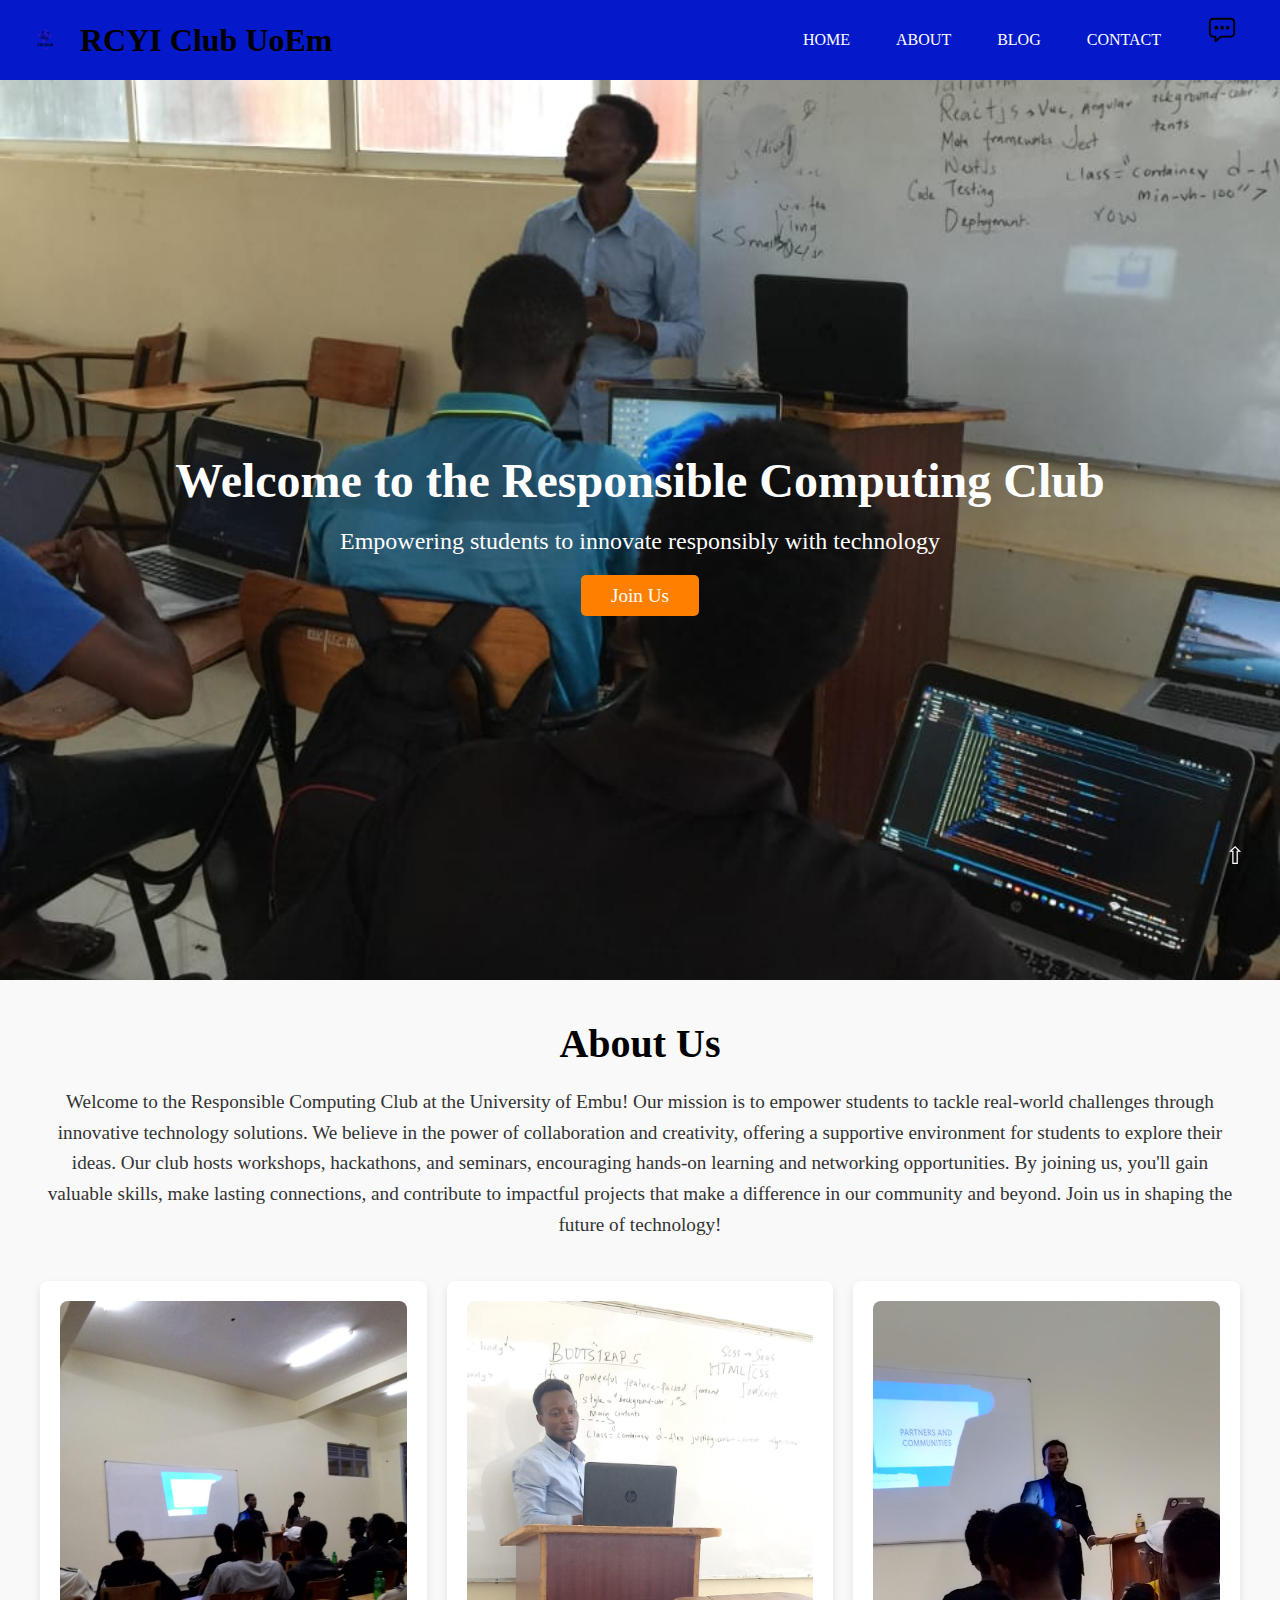
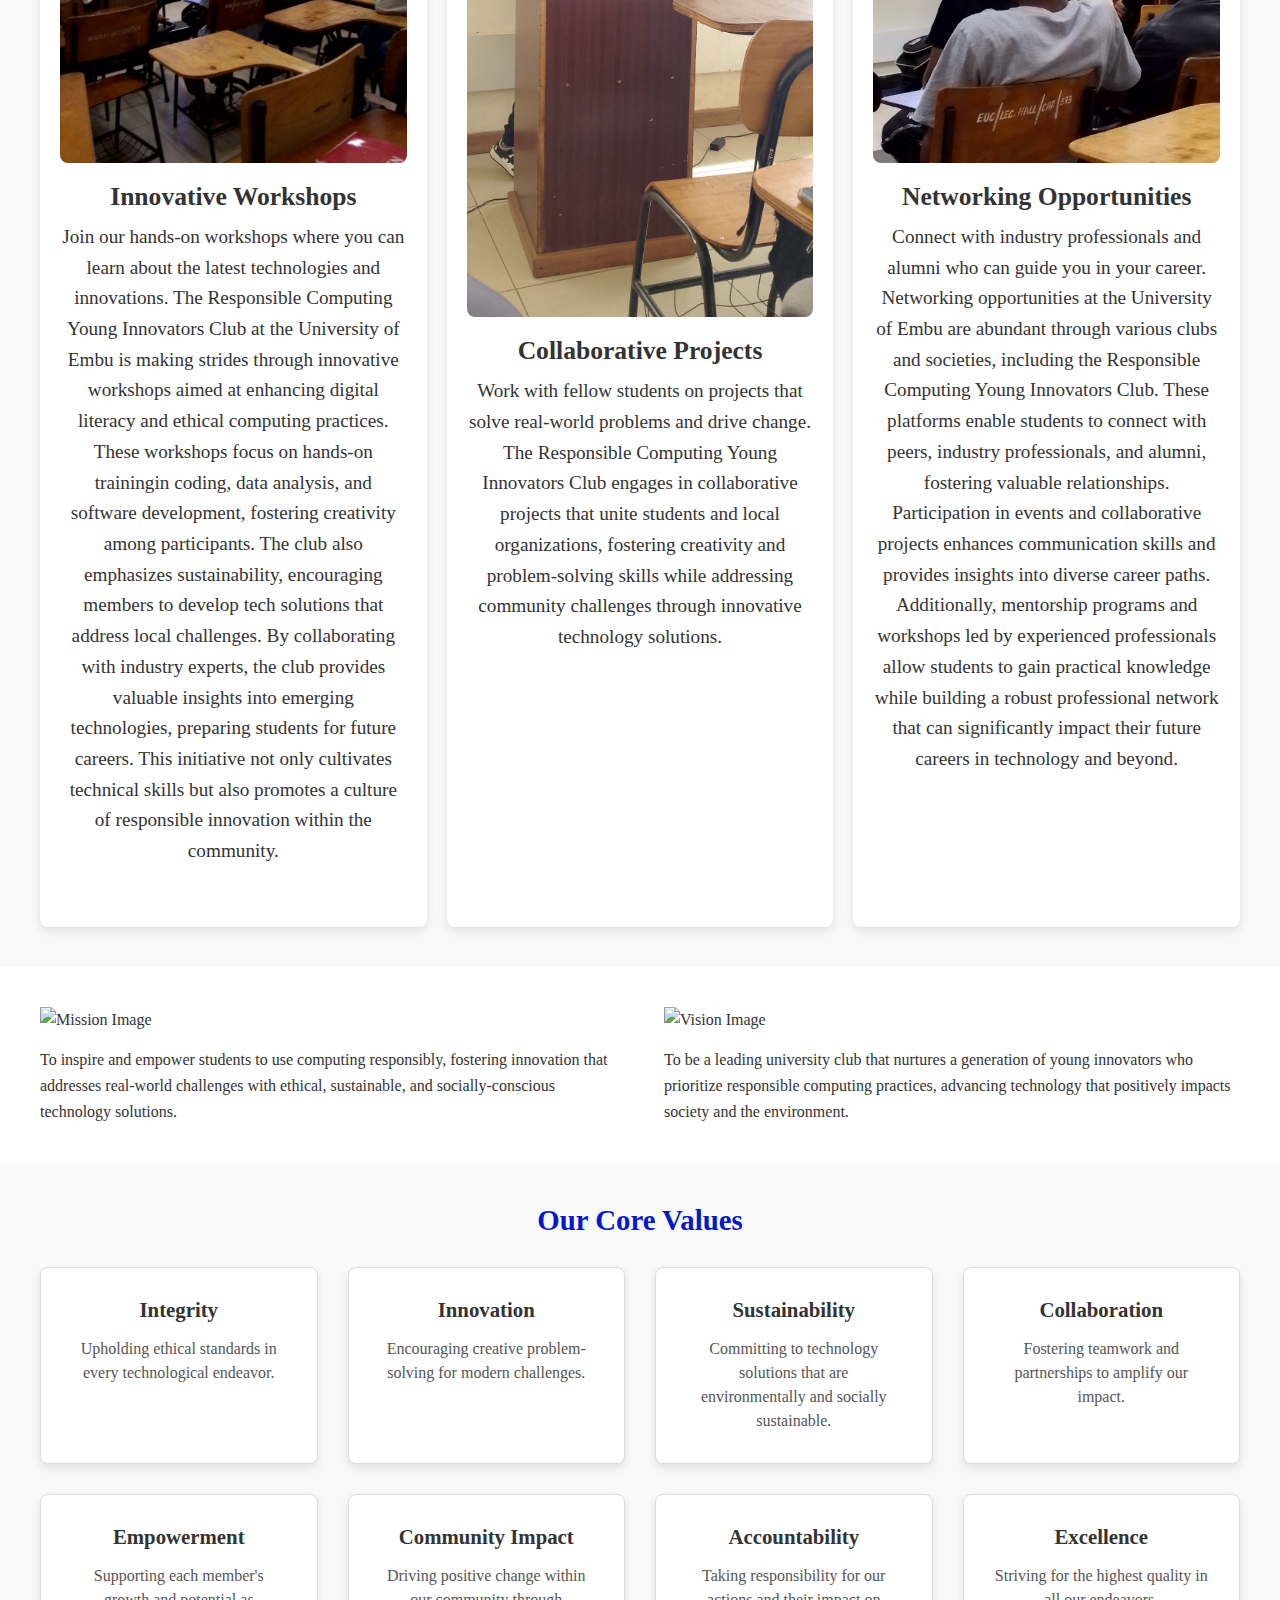
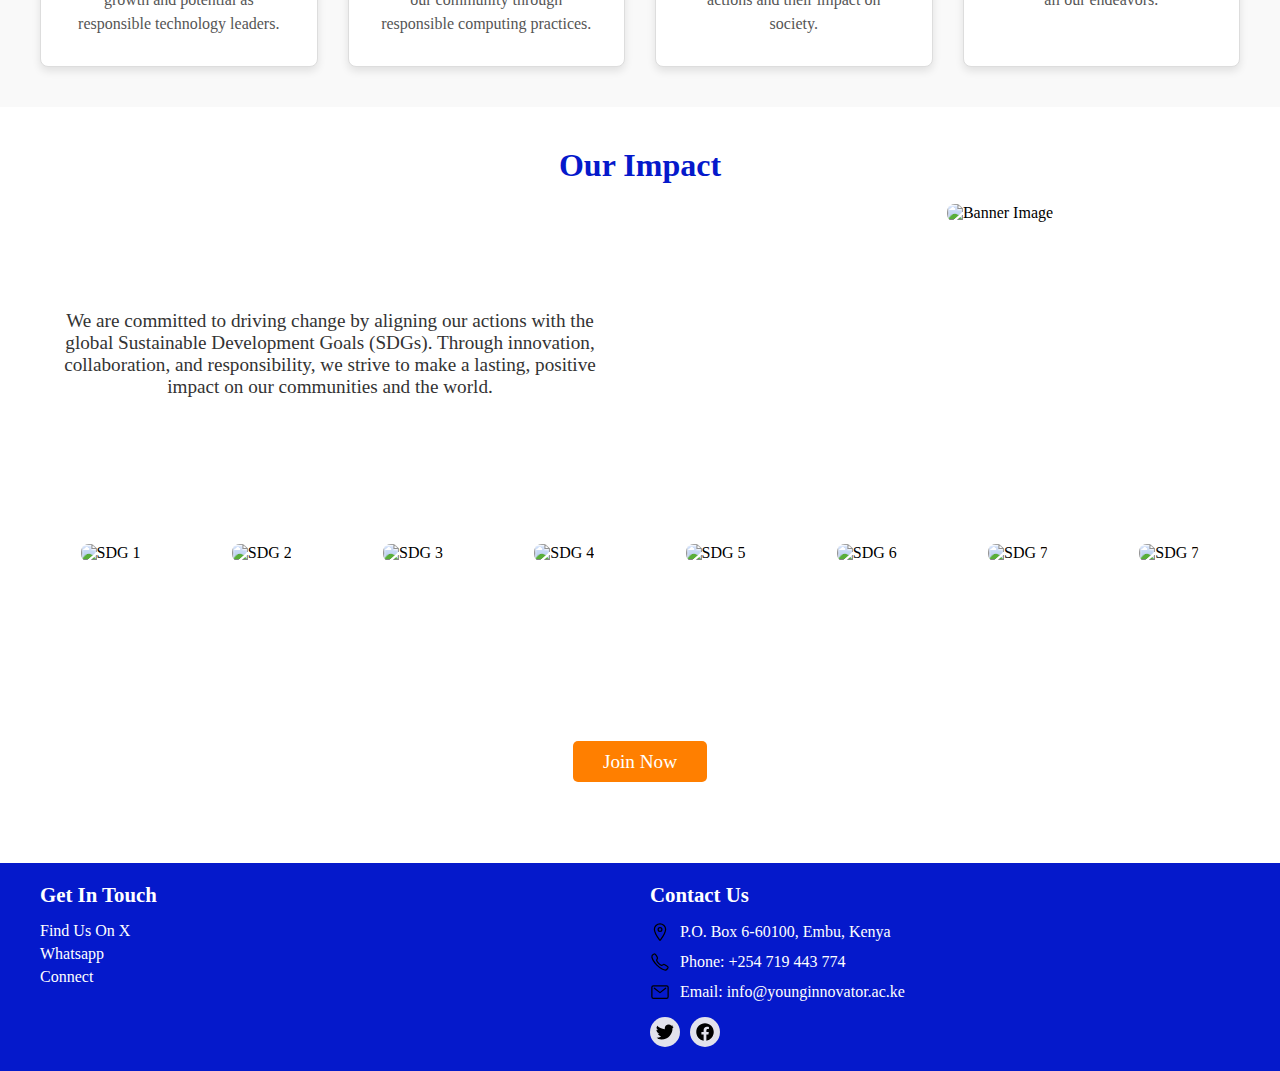
==== commit 4250cc99: "now" ====
--- a/about.html
+++ b/about.html
@@ -31,16 +31,17 @@
         
         </nav>
    
-    <main>
-        <div class="hero">
-            <h1 style="color: rgb(255, 145, 0);">Welcome to Responsible Computing Young Innovators Club <span>UoEm</span></h1>
-            
-            <div class="buttons">
-                <a href="./register.html" class="btn">Join Us</a>
-            </div>
+   
+        <!-- Hero Section -->
+    <section class="hero">
+        <div class="hero-content">
+            <h1>Welcome to the Responsible Computing Club</h1>
+            <p>Empowering students to innovate responsibly with technology</p>
+            <a href="./register.html" class="cta-btn">Join Us</a>
         </div>
+    </section>
         
-        <section id="about">
+<section id="about">
             <h2>About Us</h2>
             <p>
                 Welcome to the Responsible Computing Club at the University of Embu! Our mission is to empower students to tackle real-world challenges through innovative technology solutions. We believe in the power of collaboration and creativity, offering a supportive environment for students to explore their ideas. Our club hosts workshops, hackathons, and seminars, encouraging hands-on learning and networking opportunities. By joining us, you'll gain valuable skills, make lasting connections, and contribute to impactful projects that make a difference in our community and beyond. Join us in shaping the future of technology!
@@ -50,21 +51,42 @@
                 <div class="about-item">
                     <img src="images/young5.jpg" alt="Young innovators in class">
                     <h3>Innovative Workshops</h3>
-                    <p>Join our hands-on workshops where you can learn about the latest technologies and innovations. The Responsible Computing Young Innovators Club at the University of Embu is making strides through innovative workshops aimed at enhancing digital literacy and ethical computing practices. These workshops focus on hands-on training in coding, data analysis, and software development, fostering creativity among participants. The club also emphasizes sustainability, encouraging members to develop tech solutions that address local challenges. By collaborating with industry experts, the club provides valuable insights into emerging technologies, preparing students for future careers. This initiative not only cultivates technical skills but also promotes a culture of responsible innovation within the community.</p>
+                    <p>Join our hands-on workshops where you can learn about the latest technologies and innovations.
+                        The Responsible Computing Young Innovators Club at the University of Embu is making strides through innovative
+                         workshops aimed at enhancing digital literacy and ethical computing practices.
+                          These workshops focus on hands-on trainingin coding, data analysis, and software development, 
+                          fostering creativity among participants. The club also emphasizes sustainability, 
+                          encouraging members to develop tech solutions that address local challenges. 
+                          By collaborating with industry experts, the club provides valuable insights into emerging technologies, 
+                          preparing students for future careers. This initiative not only cultivates technical skills but 
+                          also promotes a culture of responsible innovation within the community.
+
+                    </p>
                 </div>
                 <div class="about-item">
-                    <img src="images/ABH.jpg" alt="Collaborative projects">
+                    <img src="images/ABH.jpg" alt="Description 2">
                     <h3>Collaborative Projects</h3>
-                    <p>Work with fellow students on projects that solve real-world problems and drive change. The Responsible Computing Young Innovators Club engages in collaborative projects that unite students and local organizations, fostering creativity and problem-solving skills while addressing community challenges through innovative technology solutions.</p>
+                    <p>Work with fellow students on projects that solve real-world problems and drive change.
+                        The Responsible Computing Young Innovators Club engages in collaborative projects that
+                         unite students and local organizations, fostering creativity and problem-solving skills while addressing 
+                        community challenges through innovative technology solutions.
+                    </p>
                 </div>
                 <div class="about-item">
-                    <img src="images/young6.jpg" alt="Networking Opportunities">
+                    <img src="images/young6.jpg" alt="Description 3">
                     <h3>Networking Opportunities</h3>
-                    <p>Connect with industry professionals and alumni who can guide you in your career. Networking opportunities at the University of Embu are abundant through various clubs and societies, including the Responsible Computing Young Innovators Club. These platforms enable students to connect with peers, industry professionals, and alumni, fostering valuable relationships. Participation in events and collaborative projects enhances communication skills and provides insights into diverse career paths. Additionally, mentorship programs and workshops led by experienced professionals allow students to gain practical knowledge while building a robust professional network that can significantly impact their future careers in technology and beyond.</p>
+                    <p>Connect with industry professionals and alumni who can guide you in your career.
+                        Networking opportunities at the University of Embu are abundant through various clubs and societies, 
+                        including the Responsible Computing Young Innovators Club. These platforms enable students to
+                         connect with peers, industry professionals, and alumni, fostering valuable relationships. 
+                         Participation in events and collaborative projects enhances communication skills and provides
+                          insights into diverse career paths. Additionally, mentorship programs and workshops led by 
+                          experienced professionals allow students to gain practical knowledge while building a robust professional 
+                        network that can significantly impact their future careers in technology and beyond.
+                    </p>
                 </div>
             </div>
-        </section>        
-        
+</section>
                 <!--Our Pursposes-->
 <section class="purpose-section">
     <div class="purpose-block">
@@ -161,8 +183,16 @@
 </div>
 </div>
 </section>
+
+<!-- Join Us Section -->
+    <section id="join" class="join">
+        <h2>Join the Club</h2>
+        <p>Become a part of a community that drives change through technology. Get involved in exciting projects and events!</p>
+        <a href="./register.html" class="cta-btn">Join Now</a>
+    </section>
+
         <script src="script.js"></script>
-    </main>
+   
     <footer>
         <div class="footer-content">
             <div class="get-in-touch">
@@ -196,7 +226,9 @@
             </div>
         </div>
     </footer>
-    
+       <!-- Back to Top Button -->
+<a href="#" class="back-to-top">&#8679;</a>
+
     
 </body>
 </html>
--- a/styles.min.css
+++ b/styles.min.css
@@ -1 +1 @@
-*{margin:0;padding:0;box-sizing:border-box}body{height:100%;margin:0;width:100%}nav{background:#0519cb;width:100%;height:80px;display:flex;align-items:center;justify-content:space-between;padding:0 20px;box-sizing:border-box;position:relative;z-index:10}.logo-title{display:flex;align-items:center;gap:10px}.logo{width:50px;height:auto}nav ul{display:flex;align-items:center;margin:0;padding:0;list-style:none}nav ul li{margin:0 10px;line-height:80px}nav ul li a{color:#fff;padding:7px 13px;border-radius:3px;text-transform:uppercase;text-decoration:none;transition:.3s}a.active,nav ul li a:hover{background:#000}#check{display:none}.checkbtn{font-size:30px;color:#fff;cursor:pointer;display:none}@media (max-width:858px){.checkbtn{display:block}nav ul{position:fixed;top:80px;left:-100%;width:100%;height:50vh;background-color:#007bff;flex-direction:column;align-items:center;justify-content:center;transition:all .5s;z-index:20;overflow-y:auto;box-shadow:0 4px 8px rgba(0,0,0,.2)}nav ul li{display:block;margin:10px 0}nav ul li a{font-size:18px;color:#fff}a.active,nav ul li a:hover{background-color:transparent;color:#000}#check:checked~ul{left:0}}.hero{width:100%;height:700px;display:flex;align-items:center;justify-content:center;background:linear-gradient(rgba(0,0,0,.7),rgba(0,0,0,.7)),url(images/young3.jpg);color:#f8f6f6;text-align:center;font-size:2em;overflow:hidden;position:relative}.hero::before{content:"";position:absolute;top:0;left:0;width:300%;height:100%;background-image:url(images/young1.jpg),url(images/young2.jpg),url(images/young4.jpg) url(images/young5.jpg) url(images/young6.jpg) url(images/young7.jpg) url(images/young8.jpg) url(images/young9.jpg) url(images/youngg2.jpg);background-size:cover;background-repeat:no-repeat;background-position:left,center,right;animation:slide 30s infinite linear;z-index:-1}@keyframes slide{0%,25%{transform:translateX(0)}30%,55%{transform:translateX(-100%)}60%,85%{transform:translateX(-200%)}100%,90%{transform:translateX(0)}}.hero h1{z-index:1;background:rgba(12,12,12,.5);padding:10px;border-radius:5px}.hero{width:100%;height:600px;display:flex;flex-direction:column;align-items:center;justify-content:flex-end;color:#fff;text-align:center;position:relative;padding-bottom:70px}.hero h1{margin-bottom:100px;margin-top:10px;z-index:1}.buttons{margin-bottom:20px}.btn{background-color:#111211;color:#fff;padding:10px 20px;margin:10px;text-decoration:none;border-radius:5px;transition:background-color .3s}.btn:hover{background-color:#01a628}.forms{width:100%;height:100vh;display:flex;align-items:center;justify-content:center;background:linear-gradient(rgba(0,0,0,.6),rgba(0,0,0,.6)),url(images/young3.jpg);background-attachment:fixed;background-repeat:no-repeat;background-size:cover}.form-section{margin:20px auto;padding:20px;border:1px solid #ccc;border-radius:5px;background-color:#f9f9f9;max-width:400px;box-shadow:0 2px 10px rgba(0,0,0,.1)}.form-section h2{margin-bottom:20px}.form-section label{display:block;margin:10px 0 5px}.form-section input{width:100%;padding:10px;margin-bottom:15px;border:1px solid #ccc;border-radius:5px}.form-section button{padding:10px 15px;background-color:#0c0294;color:#fff;border:none;border-radius:5px;cursor:pointer}.form-section button:hover{background-color:#218838}.login-choice{display:flex;align-items:center;justify-content:space-around;width:100%;padding-top:1rem}.login-choice button{background:0 0;font-size:large;color:#218838;text-decoration:underline}.login-choice button:hover{background:0 0;cursor:pointer}img{transition:transform .3s ease}img:hover{transform:scale(1.1) translateX(10px)}.grid{display:grid;grid-template-columns:repeat(auto-fit,minmax(250px,1fr))}#about{padding:40px;text-align:center;background-color:#f9f9f9}#about h2{font-size:2.5em;margin-bottom:20px}#about p{font-size:1.2em;line-height:1.6;color:#333;margin-bottom:40px}.about-images{display:grid;grid-template-columns:repeat(3,1fr);gap:20px}.about-item{background-color:#fff;padding:20px;border-radius:8px;box-shadow:0 4px 8px rgba(0,0,0,.1)}.about-item img{width:100%;height:auto;border-radius:8px;margin-bottom:15px}.about-item h3{font-size:1.6em;color:#333;margin-bottom:10px}.about-item p{font-size:1em;color:#555;line-height:1.5}@media (max-width:1024px){.about-images{grid-template-columns:repeat(2,1fr)}}@media (max-width:768px){#about h2{font-size:2em}.about-images{grid-template-columns:1fr}.about-item h3{font-size:1.4em}.about-item p{font-size:.95em}}@media (max-width:480px){#about p{font-size:.9em}}#club-officials{padding:20px;background-color:#f1f1f1;text-align:center}#club-officials h2{text-transform:uppercase;color:#007bff;margin-bottom:15px}.officials-images{display:flex;justify-content:space-around;flex-wrap:wrap;margin-top:20px;gap:20px}.official-item{width:30%;margin:10px}.official-item img{width:100%;height:auto;border-radius:8px}.official-item h3{margin-top:10px;color:#007bff}.official-item p{margin-top:5px;color:#555}.chat-container{border:1px solid #ccc;padding:10px;width:300px;margin:auto}#chat-box{height:200px;overflow-y:scroll;border:1px solid #ccc;padding:5px;margin-bottom:10px}#chat-input{width:70%}.blog-intro{background-color:#f1f1f1;padding:60px 20px;text-align:center;border-radius:8px;box-shadow:0 6px 15px rgba(0,0,0,.1);margin-bottom:40px}.blog-intro h3{font-size:2.5em;color:#ff9100;margin-bottom:20px;text-transform:uppercase;letter-spacing:2px;font-weight:700}.blog-intro p{font-size:1.2em;color:#555;max-width:700px;margin:0 auto;line-height:1.6;font-weight:300}.blog-intro:hover{background-color:#e9ecef;transition:background-color .3s ease}@media (max-width:768px){.blog-intro h3{font-size:2em}.blog-intro p{font-size:1em}}@media (max-width:480px){.blog-intro h3{font-size:1.6em}.blog-intro p{font-size:.9em}}.blog-gallery{padding:40px 20px;background-color:#f4f4f4}.blog-gallery h2{text-align:center;color:#000408;font-size:2.5em;margin-bottom:30px;text-transform:uppercase;font-weight:700}.blog-item{background-color:#fff;border-radius:8px;padding:20px;box-shadow:0 4px 12px rgba(0,0,0,.1);transition:transform .3s ease;text-align:left;width:100%}.blog-item:hover{transform:translateY(-5px)}.blog-item img{width:100%;height:auto;border-radius:8px;margin-bottom:15px}.blog-item h4{color:#007bff;font-size:1.5em;margin-bottom:10px}.blog-item p{color:#555;line-height:1.6;font-size:1em}.blog-gallery-content{display:grid;grid-template-columns:repeat(3,1fr);gap:20px;margin-top:20px}@media (max-width:1024px){.blog-gallery-content{grid-template-columns:repeat(2,1fr)}}@media (max-width:768px){.blog-gallery-content{grid-template-columns:1fr}.blog-item h4{font-size:1.2em}.blog-item p{font-size:.9em}}.contact-intro{text-align:center;margin-bottom:30px}.contact-intro h3{font-size:2em;color:#333}.contact-intro p{font-size:1.1em;color:#555;max-width:600px;margin:10px auto}.contact-content{display:flex;flex-direction:column;align-items:center;gap:30px;padding:20px;max-width:800px;margin:0 auto}.contact-info,.contact-map{width:100%;text-align:center}#map{width:100%;height:300px;background-color:#ccc;border-radius:8px;margin-top:10px}.contact-map iframe{width:100%;height:300px;border-radius:8px;border:0}.purpose-section{display:flex;flex-direction:row;justify-content:space-between;align-items:flex-start;width:100%;padding:40px;color:#333;line-height:1.6}.purpose-block{width:48%}.purpose-block img{width:100%;height:auto;margin-bottom:15px}h2{font-size:1.5em;margin-bottom:10px}p{font-size:1em}@media (max-width:768px){.purpose-section{flex-direction:column}.purpose-block{width:100%;margin-bottom:20px}}.core-values-section{width:100%;padding:40px;background-color:#f9f9f9;text-align:center}.core-values-title{font-size:1.8em;margin-bottom:30px;color:#0519cb}.core-values-grid{display:grid;grid-template-columns:repeat(4,1fr);gap:30px}.core-value{background-color:#fff;padding:30px;border:1px solid #ddd;border-radius:8px;box-shadow:0 4px 8px rgba(0,0,0,.1);transition:transform .2s}.core-value:hover{transform:translateY(-5px)}.core-value h3{font-size:1.3em;color:#333;margin-bottom:15px}.core-value p{font-size:1em;color:#555;line-height:1.5}@media (max-width:1024px){.core-values-grid{grid-template-columns:repeat(2,1fr)}}@media (max-width:768px){.core-values-grid{grid-template-columns:1fr}}.impact-section{width:100%;text-align:center;padding:40px}.impact-title{font-size:2em;margin-bottom:20px;color:#0519cb}.impact-banner{display:flex;justify-content:space-between;align-items:center;width:100%;height:300px;margin-bottom:40px}.impact-description{width:50%;font-size:1.2em;color:#333;padding-right:20px}.impact-image{width:40%;height:100%;background-image:url(https://via.placeholder.com/600x300);background-size:cover;background-position:center;border-radius:8px}.sdgs-row{display:flex;justify-content:space-evenly;gap:10px;margin-top:20px}.sdg-image{width:12%;height:auto}.sdg-image img{width:100%;border-radius:8px}@media (max-width:1024px){.impact-banner{flex-direction:column;height:auto}.impact-description{width:100%;padding-right:0;margin-bottom:20px}.impact-image{width:100%;height:250px}.sdgs-row{flex-wrap:wrap;justify-content:center}.sdg-image{width:20%}}@media (max-width:768px){.impact-description{font-size:1em}.sdgs-row{justify-content:center}.sdg-image{width:25%}}footer{background-color:#0519cb;color:#fff;text-align:left;padding:20px;position:relative;width:100%;bottom:0;left:0;margin-top:auto;display:flex;flex-direction:column;align-items:center}.footer-content{display:flex;flex-wrap:wrap;justify-content:space-between;gap:20px;width:100%;max-width:1200px}.contact-us,.get-in-touch{flex:1 1 45%;min-width:280px;text-align:left}.contact-us h2,.get-in-touch h3{margin-bottom:15px;font-size:1.3em}.get-in-touch ul{list-style:none;padding:0}.get-in-touch li{margin:5px 0}.get-in-touch a{color:#fff;text-decoration:none}.get-in-touch a:hover{text-decoration:underline}.contact-info{margin-top:10px}.info-item{display:flex;align-items:center;margin-bottom:10px}.icon{margin-right:10px}.socials{display:flex;gap:10px;margin-top:15px}.social-icon{width:30px;height:30px;border-radius:50%;background-color:#e2e2ec;padding:5px;transition:transform .2s}.social-icon:hover{transform:scale(1.1)}@media (max-width:768px){.footer-content{flex-direction:column;align-items:center}.contact-us,.get-in-touch{width:100%;text-align:center}.socials{justify-content:center}}@media (max-width:480px){footer{padding:15px}.contact-us h2,.get-in-touch h3{font-size:1.1em}.info-item{font-size:.9em}.social-icon{width:24px;height:24px}}body{margin:0;font-family:Arial,sans-serif;background-color:#f0f2f5}.chat-container{width:100%;max-width:600px;margin:auto;border:1px solid #ccc;border-radius:8px;box-shadow:0 0 10px rgba(0,0,0,.1);display:flex;flex-direction:column;height:80vh}.chat-header{background-color:#007bff;color:#fff;padding:10px;border-top-left-radius:8px;border-top-right-radius:8px;text-align:center}.messages{flex:1;padding:10px;overflow-y:auto}.message{margin:10px 0;padding:10px;border-radius:8px;max-width:70%}.sender{align-self:flex-end;background-color:#007bff;color:#fff}.receiver{align-self:flex-start;background-color:#e9e9e9;color:#000}.message-content{word-wrap:break-word}.chat-input{display:flex;padding:10px;border-top:1px solid #ccc}.chat-input input{flex:1;padding:10px;border:1px solid #ccc;border-radius:4px}.chat-input button{padding:10px 15px;background-color:#007bff;color:#fff;border:none;border-radius:4px;cursor:pointer;margin-left:10px}.chat-input button:hover{background-color:#0056b3}+*{box-sizing:border-box;max-width:100%;padding:0;margin:0}body{height:100%;margin:0;width:100%}nav{background:#0519cb;width:100%;height:80px;display:flex;align-items:center;justify-content:space-between;padding:0 20px;box-sizing:border-box;position:relative;z-index:10}.logo-title{display:flex;align-items:center;gap:10px}.logo{width:50px;height:auto}nav ul{display:flex;align-items:center;margin:0;padding:0;list-style:none}nav ul li{margin:0 10px;line-height:80px}nav ul li a{color:#fff;padding:7px 13px;border-radius:3px;text-transform:uppercase;text-decoration:none;transition:.3s}a.active,nav ul li a:hover{background:#000}#check{display:none}.checkbtn{font-size:30px;color:#fff;cursor:pointer;display:none}@media (max-width:858px){.checkbtn{display:block}nav ul{position:fixed;top:80px;left:-100%;width:100%;height:50vh;background-color:#0519cb;flex-direction:column;align-items:center;justify-content:center;transition:all .5s;z-index:20;overflow-y:auto;box-shadow:0 4px 8px rgba(0,0,0,.2)}nav ul li{display:block;margin:10px 0}nav ul li a{font-size:18px;color:#fff}a.active,nav ul li a:hover{background-color:transparent;color:#000}#check:checked~ul{left:0}}.hero{background:url(images/abh12.jpg) no-repeat center center/cover;height:100vh;color:#fff;display:flex;justify-content:center;align-items:center;text-align:center}.hero-content h1{font-size:3em;margin-bottom:20px}.hero-content p{font-size:1.5em;margin-bottom:30px}.cta-btn{padding:10px 30px;background-color:#007bff;color:#fff;text-decoration:none;font-size:1.2em;border-radius:5px}.buttons{margin-bottom:20px}.btn{background-color:#111211;color:#fff;padding:10px 20px;margin:10px;text-decoration:none;border-radius:5px;transition:background-color .3s}.btn:hover{background-color:#01a628}.forms{width:100%;height:100vh;display:flex;align-items:center;justify-content:center;background:linear-gradient(rgba(0,0,0,.6),rgba(0,0,0,.6)),url(images/young3.jpg);background-attachment:fixed;background-repeat:no-repeat;background-size:cover}.form-section{margin:20px auto;padding:20px;border:1px solid #ccc;border-radius:5px;background-color:#f9f9f9;max-width:400px;box-shadow:0 2px 10px rgba(0,0,0,.1)}.form-section h2{margin-bottom:20px}.form-section label{display:block;margin:10px 0 5px}.form-section input{width:100%;padding:10px;margin-bottom:15px;border:1px solid #ccc;border-radius:5px}.form-section button{padding:10px 15px;background-color:#0c0294;color:#fff;border:none;border-radius:5px;cursor:pointer}.form-section button:hover{background-color:#218838}.login-choice{display:flex;align-items:center;justify-content:space-around;width:100%;padding-top:1rem}.login-choice button{background:0 0;font-size:large;color:#218838;text-decoration:underline}.login-choice button:hover{background:0 0;cursor:pointer}img{transition:transform .3s ease}img:hover{transform:scale(1.1) translateX(10px)}.grid{display:grid;grid-template-columns:repeat(auto-fit,minmax(250px,1fr))}#about{padding:40px;text-align:center;background-color:#f9f9f9}#about h2{font-size:2.5em;margin-bottom:20px}#about p{font-size:1.2em;line-height:1.6;color:#333;margin-bottom:40px}.about-images{display:grid;grid-template-columns:repeat(3,1fr);gap:20px}.about-item{background-color:#fff;padding:20px;border-radius:8px;box-shadow:0 4px 8px rgba(0,0,0,.1)}.about-item img{width:100%;height:auto;border-radius:8px;margin-bottom:15px}.about-item h3{font-size:1.6em;color:#333;margin-bottom:10px}.about-item p{font-size:1em;color:#555;line-height:1.5}@media (max-width:1024px){.about-images{grid-template-columns:repeat(2,1fr)}}@media (max-width:768px){#about h2{font-size:2em}.about-images{grid-template-columns:1fr}.about-item h3{font-size:1.4em}.about-item p{font-size:.95em}}@media (max-width:480px){#about p{font-size:.9em}}#club-officials{padding:20px;background-color:#f1f1f1;text-align:center}#club-officials h2{text-transform:uppercase;color:#007bff;margin-bottom:15px}.officials-images{display:flex;justify-content:space-around;flex-wrap:wrap;margin-top:20px;gap:20px}.official-item{width:30%;margin:10px}.official-item img{width:100%;height:auto;border-radius:8px}.official-item h3{margin-top:10px;color:#007bff}.official-item p{margin-top:5px;color:#555}.chat-container{border:1px solid #ccc;padding:10px;width:300px;margin:auto}#chat-box{height:200px;overflow-y:scroll;border:1px solid #ccc;padding:5px;margin-bottom:10px}#chat-input{width:70%}.blog-intro{background-color:#f1f1f1;padding:60px 20px;text-align:center;border-radius:8px;box-shadow:0 6px 15px rgba(0,0,0,.1);margin-bottom:40px}.blog-intro h3{font-size:2.5em;color:#ff9100;margin-bottom:20px;text-transform:uppercase;letter-spacing:2px;font-weight:700}.blog-intro p{font-size:1.2em;color:#555;max-width:700px;margin:0 auto;line-height:1.6;font-weight:300}.blog-intro:hover{background-color:#e9ecef;transition:background-color .3s ease}@media (max-width:768px){.blog-intro h3{font-size:2em}.blog-intro p{font-size:1em}}@media (max-width:480px){.blog-intro h3{font-size:1.6em}.blog-intro p{font-size:.9em}}.blog-gallery{padding:40px 20px;background-color:#f4f4f4}.blog-gallery h2{text-align:center;color:#000408;font-size:2.5em;margin-bottom:30px;text-transform:uppercase;font-weight:700}.blog-item{background-color:#fff;border-radius:8px;padding:20px;box-shadow:0 4px 12px rgba(0,0,0,.1);transition:transform .3s ease;text-align:left;width:100%}.blog-item:hover{transform:translateY(-5px)}.blog-item img{width:100%;height:auto;border-radius:8px;margin-bottom:15px}.blog-item h4{color:#007bff;font-size:1.5em;margin-bottom:10px}.blog-item p{color:#555;line-height:1.6;font-size:1em}.blog-gallery-content{display:grid;grid-template-columns:repeat(3,1fr);gap:20px;margin-top:20px}@media (max-width:1024px){.blog-gallery-content{grid-template-columns:repeat(2,1fr)}}@media (max-width:768px){.blog-gallery-content{grid-template-columns:1fr}.blog-item h4{font-size:1.2em}.blog-item p{font-size:.9em}}.contact-intro{text-align:center;margin-bottom:30px}.contact-intro h3{font-size:2em;color:#333}.contact-intro p{font-size:1.1em;color:#555;max-width:600px;margin:10px auto}.contact-content{display:flex;flex-direction:column;align-items:center;gap:30px;padding:20px;max-width:800px;margin:0 auto}.contact-info,.contact-map{width:100%;text-align:center}#map{width:100%;height:300px;background-color:#ccc;border-radius:8px;margin-top:10px}.contact-map iframe{width:100%;height:300px;border-radius:8px;border:0}.purpose-section{display:flex;flex-direction:row;justify-content:space-between;align-items:flex-start;width:100%;padding:40px;color:#333;line-height:1.6}.purpose-block{width:48%}.purpose-block img{width:100%;height:auto;margin-bottom:15px}h2{font-size:1.5em;margin-bottom:10px}p{font-size:1em}@media (max-width:768px){.purpose-section{flex-direction:column}.purpose-block{width:100%;margin-bottom:20px}}.core-values-section{width:100%;padding:40px;background-color:#f9f9f9;text-align:center}.core-values-title{font-size:1.8em;margin-bottom:30px;color:#0519cb}.core-values-grid{display:grid;grid-template-columns:repeat(4,1fr);gap:30px}.core-value{background-color:#fff;padding:30px;border:1px solid #ddd;border-radius:8px;box-shadow:0 4px 8px rgba(0,0,0,.1);transition:transform .2s}.core-value:hover{transform:translateY(-5px)}.core-value h3{font-size:1.3em;color:#333;margin-bottom:15px}.core-value p{font-size:1em;color:#555;line-height:1.5}@media (max-width:1024px){.core-values-grid{grid-template-columns:repeat(2,1fr)}}@media (max-width:768px){.core-values-grid{grid-template-columns:1fr}}.impact-section{width:100%;text-align:center;padding:40px}.impact-title{font-size:2em;margin-bottom:20px;color:#0519cb}.impact-banner{display:flex;justify-content:space-between;align-items:center;width:100%;height:300px;margin-bottom:40px}.impact-description{width:50%;font-size:1.2em;color:#333;padding-right:20px}.impact-image{width:40%;height:100%;background-image:url(https://via.placeholder.com/600x300);background-size:cover;background-position:center;border-radius:8px}.sdgs-row{display:flex;justify-content:space-evenly;gap:10px;margin-top:20px}.sdg-image{width:12%;height:auto}.sdg-image img{width:100%;border-radius:8px}@media (max-width:1024px){.impact-banner{flex-direction:column;height:auto}.impact-description{width:100%;padding-right:0;margin-bottom:20px}.impact-image{width:100%;height:250px}.sdgs-row{flex-wrap:wrap;justify-content:center}.sdg-image{width:20%}}@media (max-width:768px){.impact-description{font-size:1em}.sdgs-row{justify-content:center}.sdg-image{width:25%}}footer{background-color:#0519cb;color:#fff;text-align:left;padding:20px;position:relative;width:100%;bottom:0;left:0;margin-top:auto;display:flex;flex-direction:column;align-items:center}.footer-content{display:flex;flex-wrap:wrap;justify-content:space-between;gap:20px;width:100%;max-width:1200px}.contact-us,.get-in-touch{flex:1 1 45%;min-width:280px;text-align:left}.contact-us h2,.get-in-touch h3{margin-bottom:15px;font-size:1.3em}.get-in-touch ul{list-style:none;padding:0}.get-in-touch li{margin:5px 0}.get-in-touch a{color:#fff;text-decoration:none}.get-in-touch a:hover{text-decoration:underline}.contact-info{margin-top:10px}.info-item{display:flex;align-items:center;margin-bottom:10px}.icon{margin-right:10px}.socials{display:flex;gap:10px;margin-top:15px}.social-icon{width:30px;height:30px;border-radius:50%;background-color:#e2e2ec;padding:5px;transition:transform .2s}.social-icon:hover{transform:scale(1.1)}@media (max-width:768px){.footer-content{flex-direction:column;align-items:center}.contact-us,.get-in-touch{width:100%;text-align:center}.socials{justify-content:center}}@media (max-width:480px){footer{padding:15px}.contact-us h2,.get-in-touch h3{font-size:1.1em}.info-item{font-size:.9em}.social-icon{width:24px;height:24px}}.chat-container{width:100%;max-width:600px;margin:auto;border:1px solid #ccc;border-radius:8px;box-shadow:0 0 10px rgba(0,0,0,.1);display:flex;flex-direction:column;height:80vh}.chat-header{background-color:#007bff;color:#fff;padding:10px;border-top-left-radius:8px;border-top-right-radius:8px;text-align:center}.messages{flex:1;padding:10px;overflow-y:auto}.message{margin:10px 0;padding:10px;border-radius:8px;max-width:70%}.sender{align-self:flex-end;background-color:#007bff;color:#fff}.receiver{align-self:flex-start;background-color:#e9e9e9;color:#000}.message-content{word-wrap:break-word}.chat-input{display:flex;padding:10px;border-top:1px solid #ccc}.chat-input input{flex:1;padding:10px;border:1px solid #ccc;border-radius:4px}.chat-input button{padding:10px 15px;background-color:#007bff;color:#fff;border:none;border-radius:4px;cursor:pointer;margin-left:10px}.chat-input button:hover{background-color:#0056b3}.events{padding:40px;background-color:#f9f9f9}.events h2{text-align:center;font-size:2em;color:#333;margin-bottom:40px}.event-item{display:flex;align-items:center;margin:20px 0;padding:20px 0;border-bottom:1px solid #e0e0e0}.event-item img{width:45%;height:auto;border-radius:8px;margin:0 20px}.event-info{width:50%}.event-info h3{font-size:1.5em;color:#007bff;margin-bottom:10px}.event-info p{font-size:1em;color:#555;line-height:1.6}.event-btn{display:inline-block;margin-top:10px;padding:10px 20px;background-color:#007bff;color:#fff;border-radius:5px;text-decoration:none}.event-btn:hover{background-color:#0056b3}.left-align{flex-direction:row}.right-align{flex-direction:row-reverse}@media (max-width:768px){.event-item{flex-direction:column;text-align:center}.event-info,.event-item img{width:100%}.event-info{padding:20px 0}}.testimonials{padding:40px;background-color:#f9f9f9;text-align:center}.testimonials h2{font-size:2.5em;color:#333;margin-bottom:40px}.testimonial-row{display:flex;justify-content:center;gap:40px;flex-wrap:wrap}.testimonial-item{width:300px;height:auto;text-align:center;margin-bottom:30px;padding:20px;background-color:#fff;box-shadow:0 4px 10px rgba(0,0,0,.1);border-radius:10px;display:flex;flex-direction:column;align-items:center;justify-content:space-between}.testimonial-image{width:130px;height:130px;border-radius:50%;margin-bottom:20px;border:3px solid #007bff}.testimonial-text{font-size:1.2em;color:#555;line-height:1.6;margin-bottom:10px;font-weight:700}.testimonial-name{font-style:italic;font-size:1.1em;color:#007bff}@media (max-width:768px){.testimonial-row{flex-direction:column;align-items:center}.testimonial-item{width:250px}}.impact{background-color:#f9f9f9;padding:40px 20px;text-align:center}.impact h2{font-size:2.5em;margin-bottom:20px}.impact-stats{display:flex;justify-content:space-around;gap:20px}.stat{background-color:#fff;padding:30px;border-radius:8px;box-shadow:0 4px 8px rgba(0,0,0,.1);width:200px}.stat h3{font-size:2.5em;color:#007bff}.stat p{font-size:1.2em;color:#555}.join{background:linear-gradient(rgba(255,255,255,.1),rgba(255,255,255,.1)),url(images/sdg%20banner.png);background-size:cover;background-position:center;color:#fff;padding:40px 20px;text-align:center;border-radius:20px;margin-bottom:50px}.join h2{font-size:2.5em;margin-bottom:20px}.join p{font-size:1.2em;margin-bottom:20px}.cta-btn{padding:10px 30px;background-color:#ff7f00;color:#fff;text-decoration:none;font-size:1.2em;border-radius:5px}@media (max-width:768px){.hero-content h1{font-size:2.5em}.events h2,.impact h2,.join h2,.testimonials h2{font-size:2em}.events-grid{grid-template-columns:1fr 1fr}.testimonial-slider{flex-direction:column}.stat{width:150px}}.back-to-top{position:fixed;bottom:20px;right:20px;font-size:24px;background-color:transparent;color:#fff;padding:10px 15px;border-radius:50%;text-align:center;cursor:pointer;box-shadow:0 4px 8px rgba(0,0,0,.2);transition:opacity .3s;z-index:1000;text-decoration:none}.back-to-top:hover{background-color:#0d0d0e}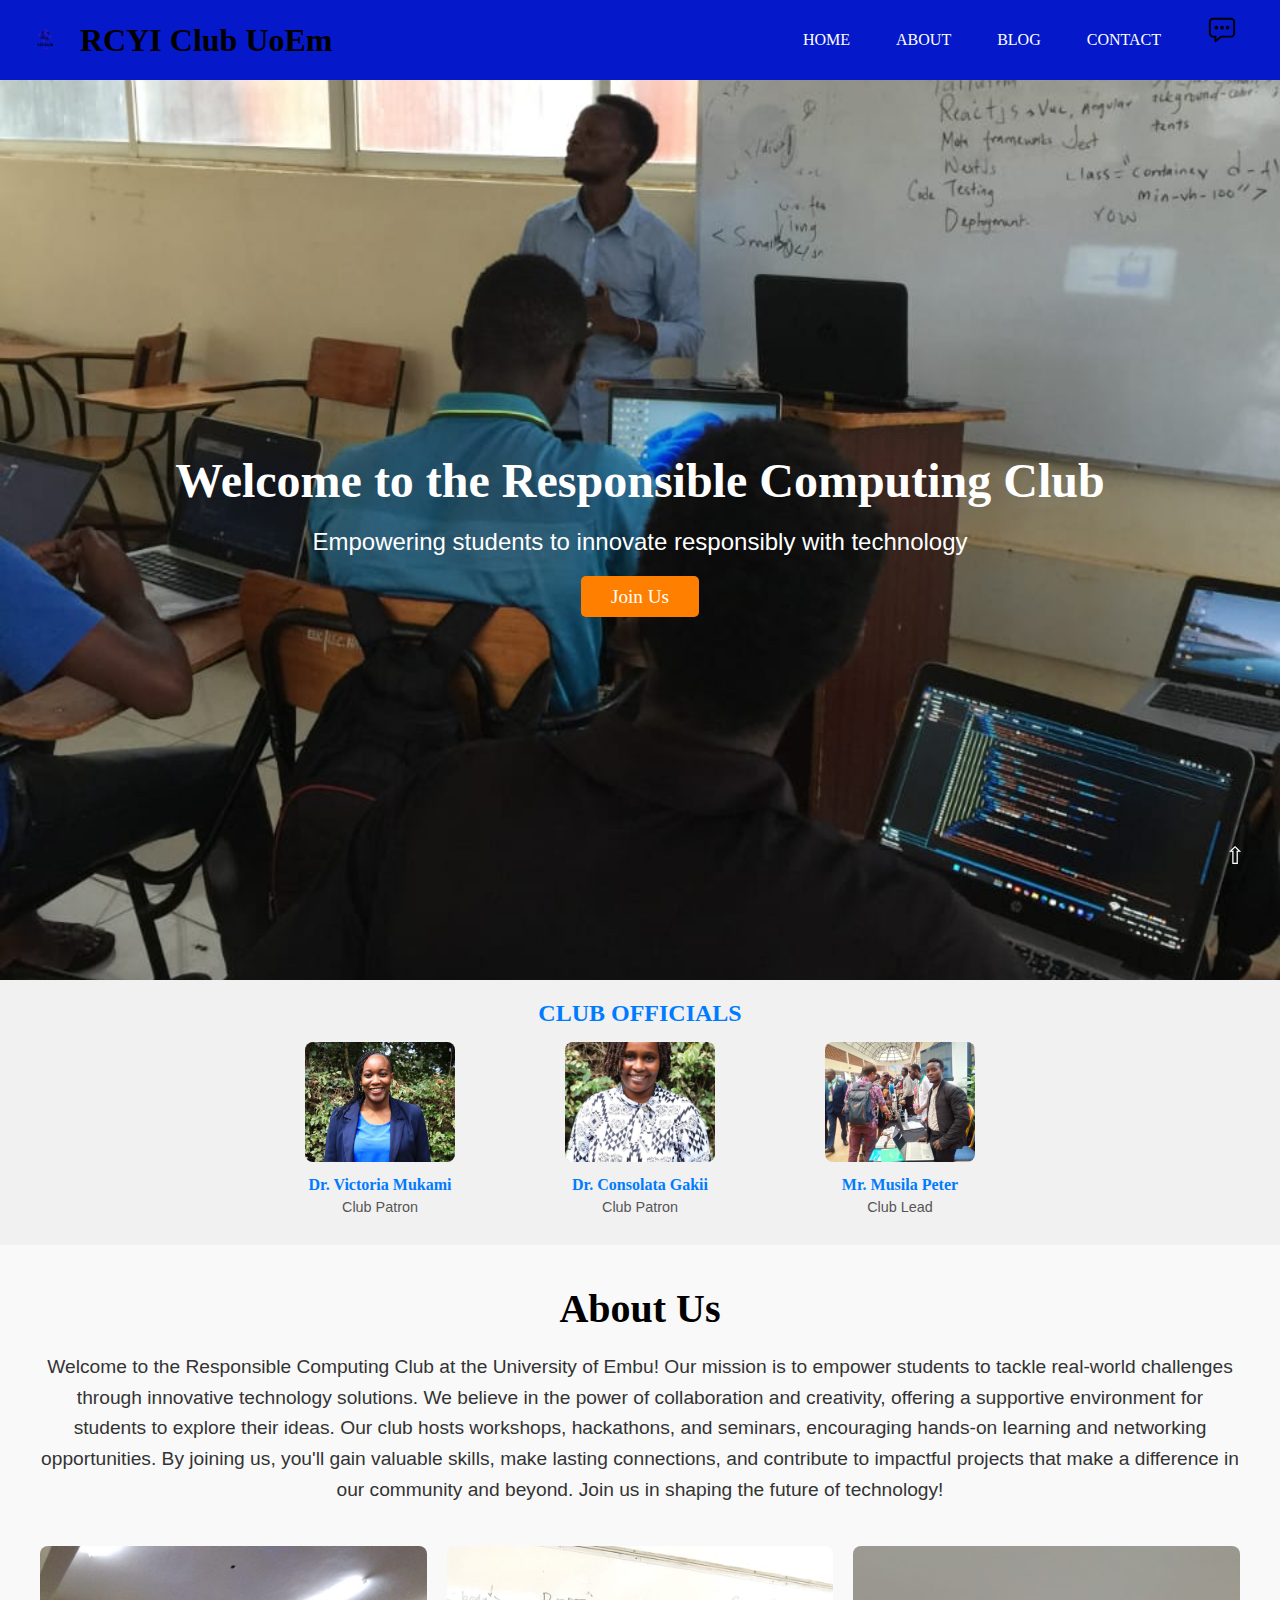
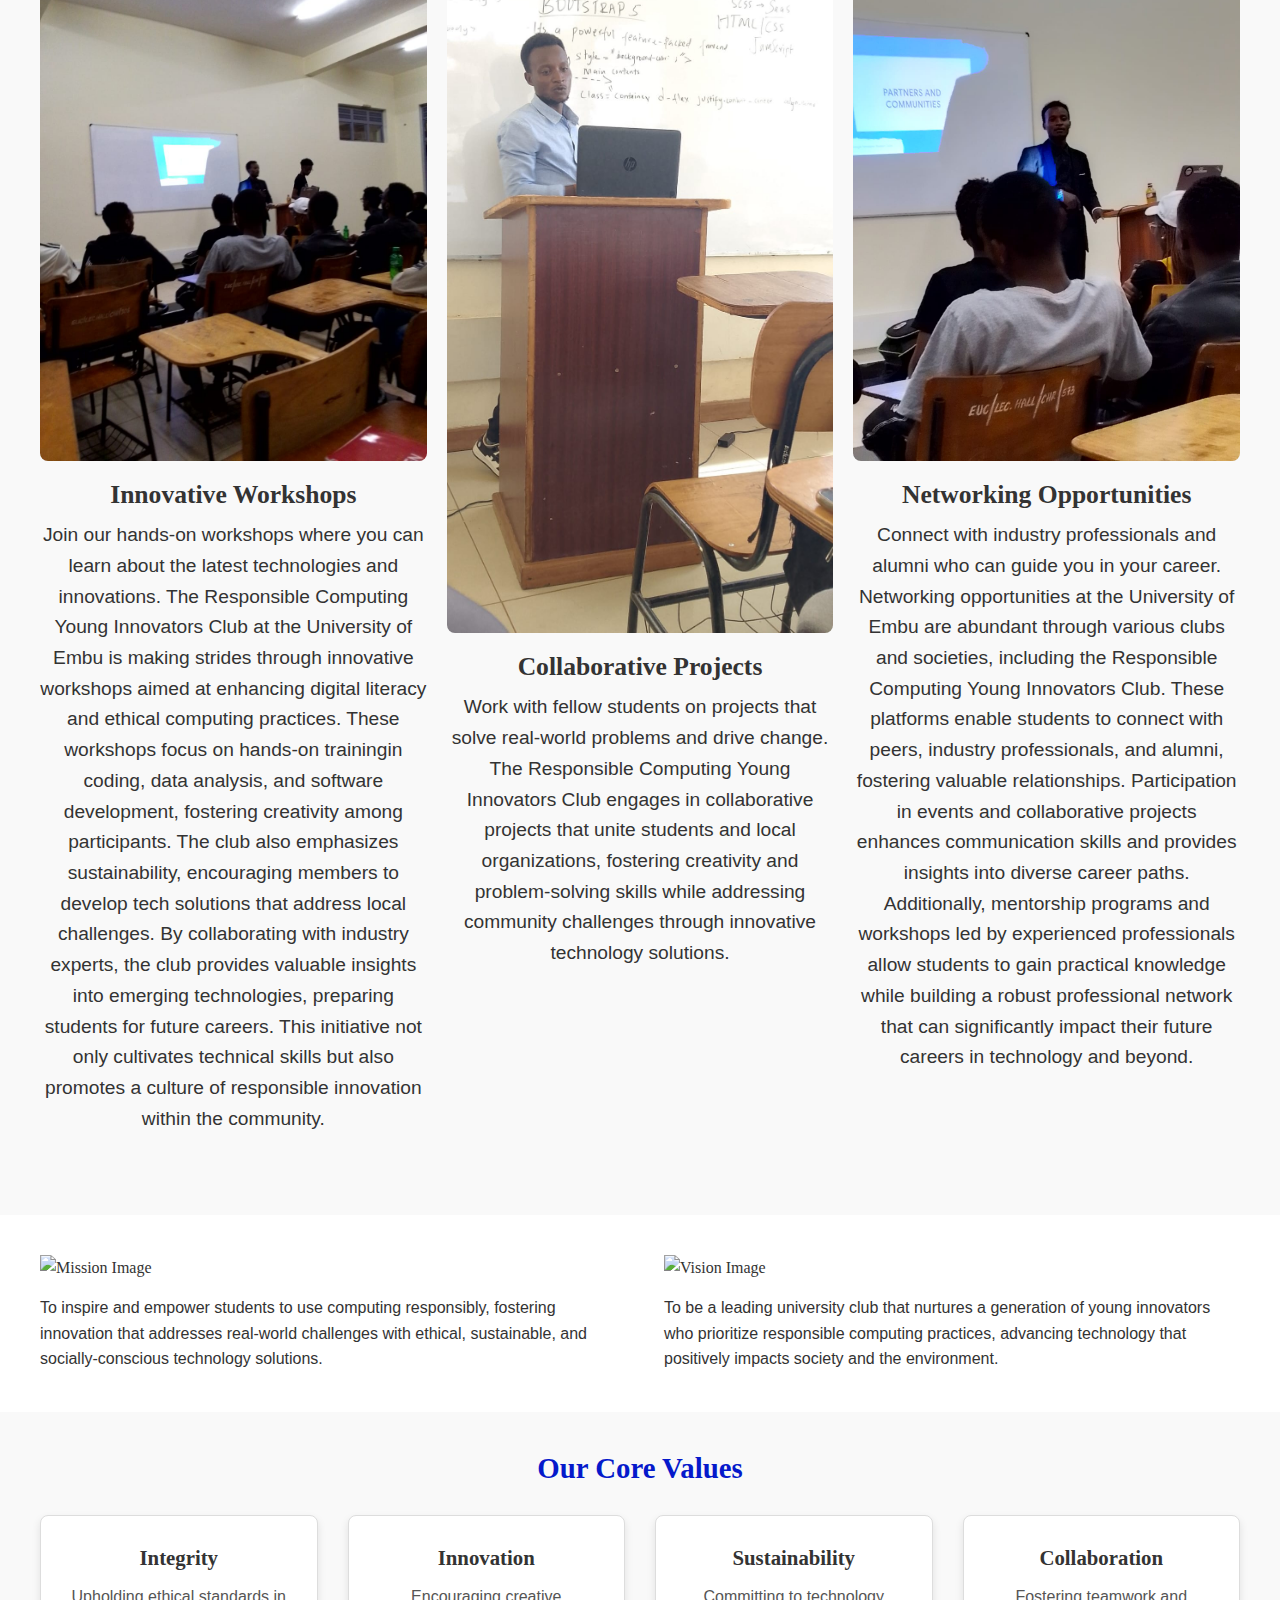
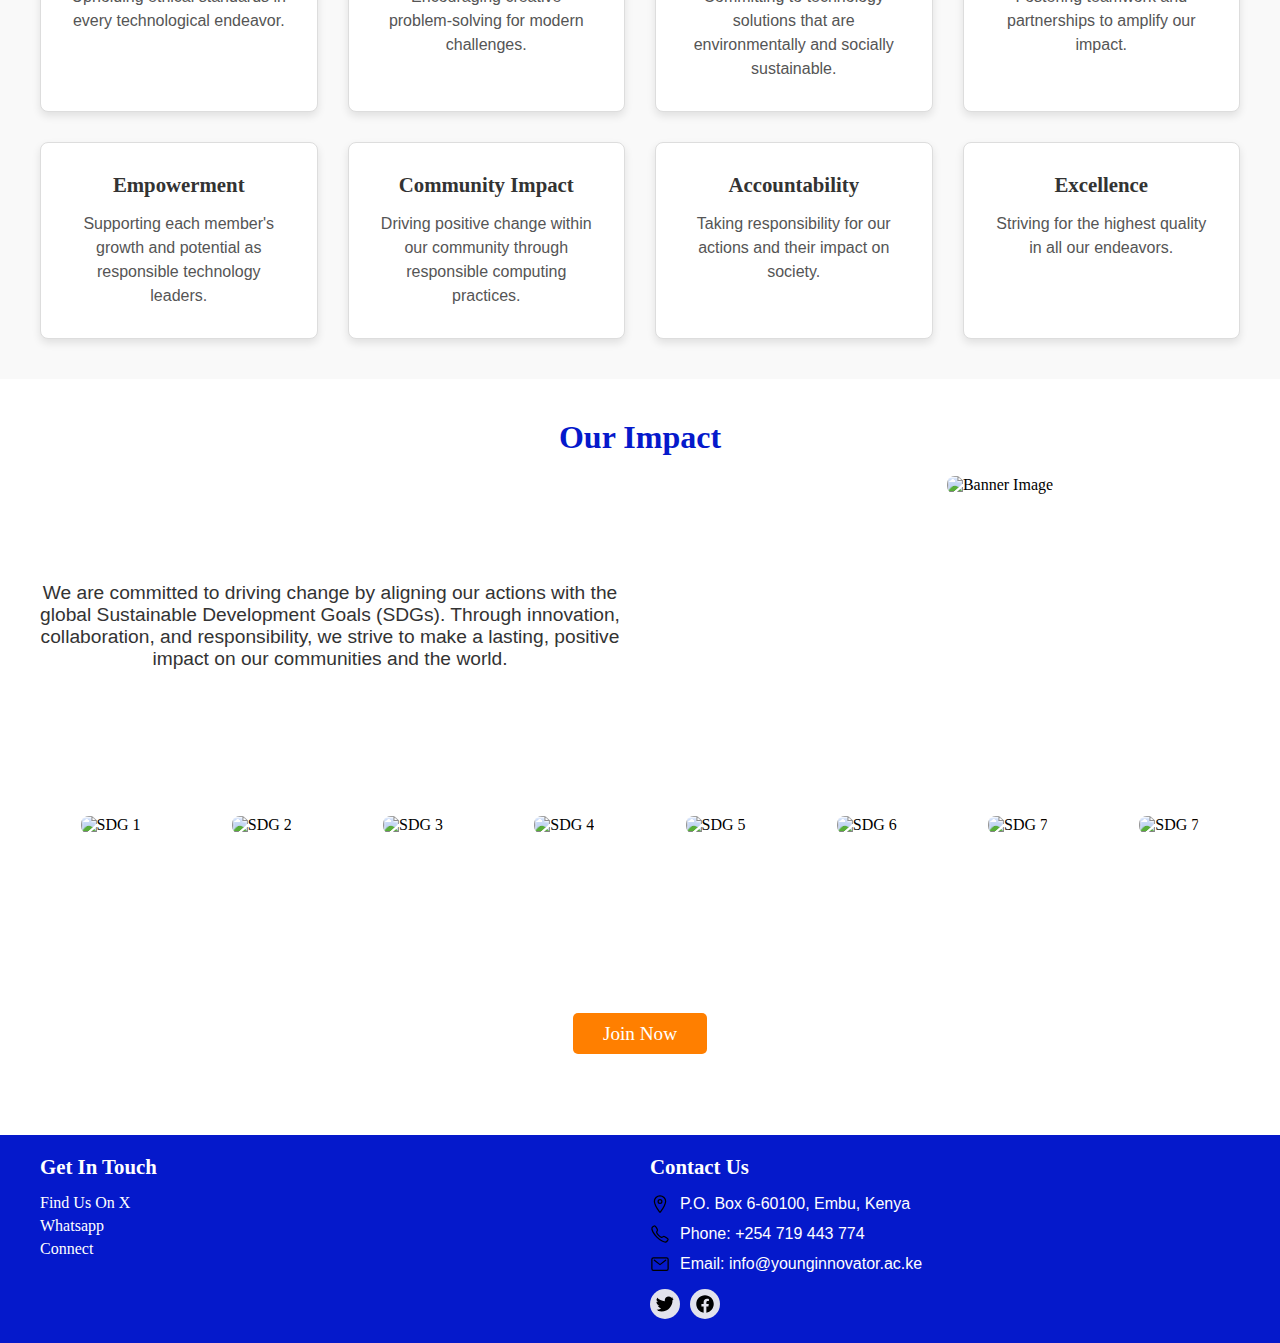
==== commit f252bf5e: "now" ====
--- a/about.html
+++ b/about.html
@@ -40,6 +40,35 @@
             <a href="./register.html" class="cta-btn">Join Us</a>
         </div>
     </section>
+
+    <section id="club-officials">
+        <h2>Club Officials</h2>
+        <div class="officials-images">
+            <!-- Official 1 -->
+            <div class="official-item">
+                <img src="images/Viick.jpg" alt="Official 1">
+                <h3>Dr. Victoria Mukami</h3>
+                <p>Club Patron</p>
+            </div>
+    
+            <!-- Official 2 -->
+            <div class="official-item">
+                <img src="images/conso.jpg" alt="Official 2">
+                <h3>Dr. Consolata Gakii</h3>
+                <p>Club Patron</p>
+            </div>
+    
+            <!-- Official 3 -->
+            <div class="official-item">
+                <img src="images/peter6.jpg" alt="Official 3">
+                <h3>Mr. Musila Peter </h3>
+                <p>Club Lead</p>
+            </div>
+            
+            <!-- Add more officials as needed -->
+        </div>
+    </section>
+    
         
 <section id="about">
             <h2>About Us</h2>
@@ -138,7 +167,7 @@
 </div>
 </section>
 <!-- Our Impact Section -->
-<section class="impact-section">
+         <section class="impact-section">
 <!-- Topic Title -->
 <h2 class="impact-title">Our Impact</h2>
 
@@ -182,7 +211,7 @@
     <img src="images/sdg10.png" alt="SDG 7">
 </div>
 </div>
-</section>
+       </section>
 
 <!-- Join Us Section -->
     <section id="join" class="join">
--- a/styles.min.css
+++ b/styles.min.css
@@ -1 +1 @@
-*{box-sizing:border-box;max-width:100%;padding:0;margin:0}body{height:100%;margin:0;width:100%}nav{background:#0519cb;width:100%;height:80px;display:flex;align-items:center;justify-content:space-between;padding:0 20px;box-sizing:border-box;position:relative;z-index:10}.logo-title{display:flex;align-items:center;gap:10px}.logo{width:50px;height:auto}nav ul{display:flex;align-items:center;margin:0;padding:0;list-style:none}nav ul li{margin:0 10px;line-height:80px}nav ul li a{color:#fff;padding:7px 13px;border-radius:3px;text-transform:uppercase;text-decoration:none;transition:.3s}a.active,nav ul li a:hover{background:#000}#check{display:none}.checkbtn{font-size:30px;color:#fff;cursor:pointer;display:none}@media (max-width:858px){.checkbtn{display:block}nav ul{position:fixed;top:80px;left:-100%;width:100%;height:50vh;background-color:#0519cb;flex-direction:column;align-items:center;justify-content:center;transition:all .5s;z-index:20;overflow-y:auto;box-shadow:0 4px 8px rgba(0,0,0,.2)}nav ul li{display:block;margin:10px 0}nav ul li a{font-size:18px;color:#fff}a.active,nav ul li a:hover{background-color:transparent;color:#000}#check:checked~ul{left:0}}.hero{background:url(images/abh12.jpg) no-repeat center center/cover;height:100vh;color:#fff;display:flex;justify-content:center;align-items:center;text-align:center}.hero-content h1{font-size:3em;margin-bottom:20px}.hero-content p{font-size:1.5em;margin-bottom:30px}.cta-btn{padding:10px 30px;background-color:#007bff;color:#fff;text-decoration:none;font-size:1.2em;border-radius:5px}.buttons{margin-bottom:20px}.btn{background-color:#111211;color:#fff;padding:10px 20px;margin:10px;text-decoration:none;border-radius:5px;transition:background-color .3s}.btn:hover{background-color:#01a628}.forms{width:100%;height:100vh;display:flex;align-items:center;justify-content:center;background:linear-gradient(rgba(0,0,0,.6),rgba(0,0,0,.6)),url(images/young3.jpg);background-attachment:fixed;background-repeat:no-repeat;background-size:cover}.form-section{margin:20px auto;padding:20px;border:1px solid #ccc;border-radius:5px;background-color:#f9f9f9;max-width:400px;box-shadow:0 2px 10px rgba(0,0,0,.1)}.form-section h2{margin-bottom:20px}.form-section label{display:block;margin:10px 0 5px}.form-section input{width:100%;padding:10px;margin-bottom:15px;border:1px solid #ccc;border-radius:5px}.form-section button{padding:10px 15px;background-color:#0c0294;color:#fff;border:none;border-radius:5px;cursor:pointer}.form-section button:hover{background-color:#218838}.login-choice{display:flex;align-items:center;justify-content:space-around;width:100%;padding-top:1rem}.login-choice button{background:0 0;font-size:large;color:#218838;text-decoration:underline}.login-choice button:hover{background:0 0;cursor:pointer}img{transition:transform .3s ease}img:hover{transform:scale(1.1) translateX(10px)}.grid{display:grid;grid-template-columns:repeat(auto-fit,minmax(250px,1fr))}#about{padding:40px;text-align:center;background-color:#f9f9f9}#about h2{font-size:2.5em;margin-bottom:20px}#about p{font-size:1.2em;line-height:1.6;color:#333;margin-bottom:40px}.about-images{display:grid;grid-template-columns:repeat(3,1fr);gap:20px}.about-item{background-color:#fff;padding:20px;border-radius:8px;box-shadow:0 4px 8px rgba(0,0,0,.1)}.about-item img{width:100%;height:auto;border-radius:8px;margin-bottom:15px}.about-item h3{font-size:1.6em;color:#333;margin-bottom:10px}.about-item p{font-size:1em;color:#555;line-height:1.5}@media (max-width:1024px){.about-images{grid-template-columns:repeat(2,1fr)}}@media (max-width:768px){#about h2{font-size:2em}.about-images{grid-template-columns:1fr}.about-item h3{font-size:1.4em}.about-item p{font-size:.95em}}@media (max-width:480px){#about p{font-size:.9em}}#club-officials{padding:20px;background-color:#f1f1f1;text-align:center}#club-officials h2{text-transform:uppercase;color:#007bff;margin-bottom:15px}.officials-images{display:flex;justify-content:space-around;flex-wrap:wrap;margin-top:20px;gap:20px}.official-item{width:30%;margin:10px}.official-item img{width:100%;height:auto;border-radius:8px}.official-item h3{margin-top:10px;color:#007bff}.official-item p{margin-top:5px;color:#555}.chat-container{border:1px solid #ccc;padding:10px;width:300px;margin:auto}#chat-box{height:200px;overflow-y:scroll;border:1px solid #ccc;padding:5px;margin-bottom:10px}#chat-input{width:70%}.blog-intro{background-color:#f1f1f1;padding:60px 20px;text-align:center;border-radius:8px;box-shadow:0 6px 15px rgba(0,0,0,.1);margin-bottom:40px}.blog-intro h3{font-size:2.5em;color:#ff9100;margin-bottom:20px;text-transform:uppercase;letter-spacing:2px;font-weight:700}.blog-intro p{font-size:1.2em;color:#555;max-width:700px;margin:0 auto;line-height:1.6;font-weight:300}.blog-intro:hover{background-color:#e9ecef;transition:background-color .3s ease}@media (max-width:768px){.blog-intro h3{font-size:2em}.blog-intro p{font-size:1em}}@media (max-width:480px){.blog-intro h3{font-size:1.6em}.blog-intro p{font-size:.9em}}.blog-gallery{padding:40px 20px;background-color:#f4f4f4}.blog-gallery h2{text-align:center;color:#000408;font-size:2.5em;margin-bottom:30px;text-transform:uppercase;font-weight:700}.blog-item{background-color:#fff;border-radius:8px;padding:20px;box-shadow:0 4px 12px rgba(0,0,0,.1);transition:transform .3s ease;text-align:left;width:100%}.blog-item:hover{transform:translateY(-5px)}.blog-item img{width:100%;height:auto;border-radius:8px;margin-bottom:15px}.blog-item h4{color:#007bff;font-size:1.5em;margin-bottom:10px}.blog-item p{color:#555;line-height:1.6;font-size:1em}.blog-gallery-content{display:grid;grid-template-columns:repeat(3,1fr);gap:20px;margin-top:20px}@media (max-width:1024px){.blog-gallery-content{grid-template-columns:repeat(2,1fr)}}@media (max-width:768px){.blog-gallery-content{grid-template-columns:1fr}.blog-item h4{font-size:1.2em}.blog-item p{font-size:.9em}}.contact-intro{text-align:center;margin-bottom:30px}.contact-intro h3{font-size:2em;color:#333}.contact-intro p{font-size:1.1em;color:#555;max-width:600px;margin:10px auto}.contact-content{display:flex;flex-direction:column;align-items:center;gap:30px;padding:20px;max-width:800px;margin:0 auto}.contact-info,.contact-map{width:100%;text-align:center}#map{width:100%;height:300px;background-color:#ccc;border-radius:8px;margin-top:10px}.contact-map iframe{width:100%;height:300px;border-radius:8px;border:0}.purpose-section{display:flex;flex-direction:row;justify-content:space-between;align-items:flex-start;width:100%;padding:40px;color:#333;line-height:1.6}.purpose-block{width:48%}.purpose-block img{width:100%;height:auto;margin-bottom:15px}h2{font-size:1.5em;margin-bottom:10px}p{font-size:1em}@media (max-width:768px){.purpose-section{flex-direction:column}.purpose-block{width:100%;margin-bottom:20px}}.core-values-section{width:100%;padding:40px;background-color:#f9f9f9;text-align:center}.core-values-title{font-size:1.8em;margin-bottom:30px;color:#0519cb}.core-values-grid{display:grid;grid-template-columns:repeat(4,1fr);gap:30px}.core-value{background-color:#fff;padding:30px;border:1px solid #ddd;border-radius:8px;box-shadow:0 4px 8px rgba(0,0,0,.1);transition:transform .2s}.core-value:hover{transform:translateY(-5px)}.core-value h3{font-size:1.3em;color:#333;margin-bottom:15px}.core-value p{font-size:1em;color:#555;line-height:1.5}@media (max-width:1024px){.core-values-grid{grid-template-columns:repeat(2,1fr)}}@media (max-width:768px){.core-values-grid{grid-template-columns:1fr}}.impact-section{width:100%;text-align:center;padding:40px}.impact-title{font-size:2em;margin-bottom:20px;color:#0519cb}.impact-banner{display:flex;justify-content:space-between;align-items:center;width:100%;height:300px;margin-bottom:40px}.impact-description{width:50%;font-size:1.2em;color:#333;padding-right:20px}.impact-image{width:40%;height:100%;background-image:url(https://via.placeholder.com/600x300);background-size:cover;background-position:center;border-radius:8px}.sdgs-row{display:flex;justify-content:space-evenly;gap:10px;margin-top:20px}.sdg-image{width:12%;height:auto}.sdg-image img{width:100%;border-radius:8px}@media (max-width:1024px){.impact-banner{flex-direction:column;height:auto}.impact-description{width:100%;padding-right:0;margin-bottom:20px}.impact-image{width:100%;height:250px}.sdgs-row{flex-wrap:wrap;justify-content:center}.sdg-image{width:20%}}@media (max-width:768px){.impact-description{font-size:1em}.sdgs-row{justify-content:center}.sdg-image{width:25%}}footer{background-color:#0519cb;color:#fff;text-align:left;padding:20px;position:relative;width:100%;bottom:0;left:0;margin-top:auto;display:flex;flex-direction:column;align-items:center}.footer-content{display:flex;flex-wrap:wrap;justify-content:space-between;gap:20px;width:100%;max-width:1200px}.contact-us,.get-in-touch{flex:1 1 45%;min-width:280px;text-align:left}.contact-us h2,.get-in-touch h3{margin-bottom:15px;font-size:1.3em}.get-in-touch ul{list-style:none;padding:0}.get-in-touch li{margin:5px 0}.get-in-touch a{color:#fff;text-decoration:none}.get-in-touch a:hover{text-decoration:underline}.contact-info{margin-top:10px}.info-item{display:flex;align-items:center;margin-bottom:10px}.icon{margin-right:10px}.socials{display:flex;gap:10px;margin-top:15px}.social-icon{width:30px;height:30px;border-radius:50%;background-color:#e2e2ec;padding:5px;transition:transform .2s}.social-icon:hover{transform:scale(1.1)}@media (max-width:768px){.footer-content{flex-direction:column;align-items:center}.contact-us,.get-in-touch{width:100%;text-align:center}.socials{justify-content:center}}@media (max-width:480px){footer{padding:15px}.contact-us h2,.get-in-touch h3{font-size:1.1em}.info-item{font-size:.9em}.social-icon{width:24px;height:24px}}.chat-container{width:100%;max-width:600px;margin:auto;border:1px solid #ccc;border-radius:8px;box-shadow:0 0 10px rgba(0,0,0,.1);display:flex;flex-direction:column;height:80vh}.chat-header{background-color:#007bff;color:#fff;padding:10px;border-top-left-radius:8px;border-top-right-radius:8px;text-align:center}.messages{flex:1;padding:10px;overflow-y:auto}.message{margin:10px 0;padding:10px;border-radius:8px;max-width:70%}.sender{align-self:flex-end;background-color:#007bff;color:#fff}.receiver{align-self:flex-start;background-color:#e9e9e9;color:#000}.message-content{word-wrap:break-word}.chat-input{display:flex;padding:10px;border-top:1px solid #ccc}.chat-input input{flex:1;padding:10px;border:1px solid #ccc;border-radius:4px}.chat-input button{padding:10px 15px;background-color:#007bff;color:#fff;border:none;border-radius:4px;cursor:pointer;margin-left:10px}.chat-input button:hover{background-color:#0056b3}.events{padding:40px;background-color:#f9f9f9}.events h2{text-align:center;font-size:2em;color:#333;margin-bottom:40px}.event-item{display:flex;align-items:center;margin:20px 0;padding:20px 0;border-bottom:1px solid #e0e0e0}.event-item img{width:45%;height:auto;border-radius:8px;margin:0 20px}.event-info{width:50%}.event-info h3{font-size:1.5em;color:#007bff;margin-bottom:10px}.event-info p{font-size:1em;color:#555;line-height:1.6}.event-btn{display:inline-block;margin-top:10px;padding:10px 20px;background-color:#007bff;color:#fff;border-radius:5px;text-decoration:none}.event-btn:hover{background-color:#0056b3}.left-align{flex-direction:row}.right-align{flex-direction:row-reverse}@media (max-width:768px){.event-item{flex-direction:column;text-align:center}.event-info,.event-item img{width:100%}.event-info{padding:20px 0}}.testimonials{padding:40px;background-color:#f9f9f9;text-align:center}.testimonials h2{font-size:2.5em;color:#333;margin-bottom:40px}.testimonial-row{display:flex;justify-content:center;gap:40px;flex-wrap:wrap}.testimonial-item{width:300px;height:auto;text-align:center;margin-bottom:30px;padding:20px;background-color:#fff;box-shadow:0 4px 10px rgba(0,0,0,.1);border-radius:10px;display:flex;flex-direction:column;align-items:center;justify-content:space-between}.testimonial-image{width:130px;height:130px;border-radius:50%;margin-bottom:20px;border:3px solid #007bff}.testimonial-text{font-size:1.2em;color:#555;line-height:1.6;margin-bottom:10px;font-weight:700}.testimonial-name{font-style:italic;font-size:1.1em;color:#007bff}@media (max-width:768px){.testimonial-row{flex-direction:column;align-items:center}.testimonial-item{width:250px}}.impact{background-color:#f9f9f9;padding:40px 20px;text-align:center}.impact h2{font-size:2.5em;margin-bottom:20px}.impact-stats{display:flex;justify-content:space-around;gap:20px}.stat{background-color:#fff;padding:30px;border-radius:8px;box-shadow:0 4px 8px rgba(0,0,0,.1);width:200px}.stat h3{font-size:2.5em;color:#007bff}.stat p{font-size:1.2em;color:#555}.join{background:linear-gradient(rgba(255,255,255,.1),rgba(255,255,255,.1)),url(images/sdg%20banner.png);background-size:cover;background-position:center;color:#fff;padding:40px 20px;text-align:center;border-radius:20px;margin-bottom:50px}.join h2{font-size:2.5em;margin-bottom:20px}.join p{font-size:1.2em;margin-bottom:20px}.cta-btn{padding:10px 30px;background-color:#ff7f00;color:#fff;text-decoration:none;font-size:1.2em;border-radius:5px}@media (max-width:768px){.hero-content h1{font-size:2.5em}.events h2,.impact h2,.join h2,.testimonials h2{font-size:2em}.events-grid{grid-template-columns:1fr 1fr}.testimonial-slider{flex-direction:column}.stat{width:150px}}.back-to-top{position:fixed;bottom:20px;right:20px;font-size:24px;background-color:transparent;color:#fff;padding:10px 15px;border-radius:50%;text-align:center;cursor:pointer;box-shadow:0 4px 8px rgba(0,0,0,.2);transition:opacity .3s;z-index:1000;text-decoration:none}.back-to-top:hover{background-color:#0d0d0e}+*{box-sizing:border-box;max-width:100%;padding:0;margin:0}body{height:100%;margin:0;width:100%}nav{background:#0519cb;width:100%;height:80px;display:flex;align-items:center;justify-content:space-between;padding:0 20px;box-sizing:border-box;position:relative;z-index:10}.logo-title{display:flex;align-items:center;gap:10px}.logo{width:50px;height:auto}nav ul{display:flex;align-items:center;margin:0;padding:0;list-style:none}nav ul li{margin:0 10px;line-height:80px}nav ul li a{color:#fff;padding:7px 13px;border-radius:3px;text-transform:uppercase;text-decoration:none;transition:.3s}a.active,nav ul li a:hover{background:#000}#check{display:none}.checkbtn{font-size:30px;color:#fff;cursor:pointer;display:none}@media (max-width:858px){.checkbtn{display:block}nav ul{position:fixed;top:80px;left:-100%;width:100%;height:50vh;background-color:#0519cb;flex-direction:column;align-items:center;justify-content:center;transition:all .5s;z-index:20;overflow-y:auto;box-shadow:0 4px 8px rgba(0,0,0,.2)}nav ul li{display:block;margin:10px 0}nav ul li a{font-size:18px;color:#fff}a.active,nav ul li a:hover{background-color:transparent;color:#000}#check:checked~ul{left:0}}.hero{background:url(images/abh12.jpg) no-repeat center center/cover;height:100vh;color:#fff;display:flex;justify-content:center;align-items:center;text-align:center}.hero-content h1{font-size:3em;margin-bottom:20px}.hero-content p{font-size:1.5em;margin-bottom:30px}.cta-btn{padding:10px 30px;background-color:#007bff;color:#fff;text-decoration:none;font-size:1.2em;border-radius:5px}.buttons{margin-bottom:20px}.btn{background-color:#111211;color:#fff;padding:10px 20px;margin:10px;text-decoration:none;border-radius:5px;transition:background-color .3s}.btn:hover{background-color:#01a628}.forms{width:100%;height:100vh;display:flex;align-items:center;justify-content:center;background:linear-gradient(rgba(0,0,0,.6),rgba(0,0,0,.6)),url(images/young3.jpg);background-attachment:fixed;background-repeat:no-repeat;background-size:cover}.form-section{margin:20px auto;padding:20px;border:1px solid #ccc;border-radius:5px;background-color:#f9f9f9;max-width:400px;box-shadow:0 2px 10px rgba(0,0,0,.1)}.form-section h2{margin-bottom:20px}.form-section label{display:block;margin:10px 0 5px}.form-section input{width:100%;padding:10px;margin-bottom:15px;border:1px solid #ccc;border-radius:5px}.form-section button{padding:10px 15px;background-color:#0c0294;color:#fff;border:none;border-radius:5px;cursor:pointer}.form-section button:hover{background-color:#218838}.login-choice{display:flex;align-items:center;justify-content:space-around;width:100%;padding-top:1rem}.login-choice button{background:0 0;font-size:large;color:#218838;text-decoration:underline}.login-choice button:hover{background:0 0;cursor:pointer}img{transition:transform .3s ease}img:hover{transform:scale(1.1) translateX(10px)}.grid{display:grid;grid-template-columns:repeat(auto-fit,minmax(250px,1fr))}#about{padding:40px;text-align:center;background-color:#f9f9f9}#about h2{font-size:2.5em;margin-bottom:20px}#about p{font-size:1.2em;line-height:1.6;color:#333;margin-bottom:40px}.about-images{display:grid;grid-template-columns:repeat(3,1fr);gap:20px}.about-item img{width:100%;height:auto;border-radius:8px;margin-bottom:15px}.about-item h3{font-size:1.6em;color:#333;margin-bottom:10px}.about-item p{font-size:1em;color:#555;line-height:1.5}@media (max-width:1024px){.about-images{grid-template-columns:repeat(2,1fr)}}@media (max-width:768px){#about h2{font-size:2em}.about-images{grid-template-columns:1fr}.about-item h3{font-size:1.4em}.about-item p{font-size:.95em}}@media (max-width:480px){#about p{font-size:.9em}}#club-officials{padding:20px;background-color:#f1f1f1;text-align:center}#club-officials h2{text-transform:uppercase;color:#007bff;margin-bottom:15px}.officials-images{display:flex;justify-content:center;flex-wrap:nowrap;gap:90px;overflow-x:auto;padding-bottom:10px}.official-item{flex:1 1 100px;max-width:150px;margin:0 10px;text-align:center}.official-item img{width:100%;height:120px;object-fit:cover;border-radius:8px}.official-item h3{margin-top:10px;color:#007bff;font-size:1em}.official-item p{margin-top:5px;color:#555;font-size:.9em}@media (max-width:768px){.officials-images{justify-content:flex-start}#club-officials h2{font-size:1.8em}.official-item{max-width:120px}.official-item img{height:100px}}@media (max-width:480px){#club-officials h2{font-size:1.5em}.official-item{max-width:100px}.official-item img{height:80px}.official-item h3{font-size:.9em}.official-item p{font-size:.8em}}.chat-container{border:1px solid #ccc;padding:10px;width:300px;margin:auto}#chat-box{height:200px;overflow-y:scroll;border:1px solid #ccc;padding:5px;margin-bottom:10px}#chat-input{width:70%}.blog-intro{background-color:#f1f1f1;padding:60px 20px;text-align:center;border-radius:8px;box-shadow:0 6px 15px rgba(0,0,0,.1);margin-bottom:40px}.blog-intro h3{font-size:2.5em;color:#ff9100;margin-bottom:20px;text-transform:uppercase;letter-spacing:2px;font-weight:700}.blog-intro p{font-size:1.2em;color:#555;max-width:700px;margin:0 auto;line-height:1.6;font-weight:300}.blog-intro:hover{background-color:#e9ecef;transition:background-color .3s ease}@media (max-width:768px){.blog-intro h3{font-size:2em}.blog-intro p{font-size:1em}}@media (max-width:480px){.blog-intro h3{font-size:1.6em}.blog-intro p{font-size:.9em}}.blog-gallery{padding:40px 20px;background-color:#f4f4f4}.blog-gallery h2{text-align:center;color:#000408;font-size:2.5em;margin-bottom:30px;text-transform:uppercase;font-weight:700}.blog-item{background-color:#fff;border-radius:8px;padding:20px;box-shadow:0 4px 12px rgba(0,0,0,.1);transition:transform .3s ease;text-align:left;width:100%}.blog-item:hover{transform:translateY(-5px)}.blog-item img{width:100%;height:auto;border-radius:8px;margin-bottom:15px}.blog-item h4{color:#007bff;font-size:1.5em;margin-bottom:10px}.blog-item p{color:#555;line-height:1.6;font-size:1em}.blog-gallery-content{display:grid;grid-template-columns:repeat(3,1fr);gap:20px;margin-top:20px}@media (max-width:1024px){.blog-gallery-content{grid-template-columns:repeat(2,1fr)}}@media (max-width:768px){.blog-gallery-content{grid-template-columns:1fr}.blog-item h4{font-size:1.2em}.blog-item p{font-size:.9em}}.contact-intro{text-align:center;margin-bottom:30px}.contact-intro h3{font-size:2em;color:#333}.contact-intro p{font-size:1.1em;color:#555;max-width:600px;margin:10px auto}.contact-content{display:flex;flex-direction:column;align-items:center;gap:30px;padding:20px;max-width:800px;margin:0 auto}.contact-info,.contact-map{width:100%;text-align:center}#map{width:100%;height:300px;background-color:#ccc;border-radius:8px;margin-top:10px}.contact-map iframe{width:100%;height:300px;border-radius:8px;border:0}.purpose-section{display:flex;flex-direction:row;justify-content:space-between;align-items:flex-start;width:100%;padding:40px;color:#333;line-height:1.6}.purpose-block{width:48%}.purpose-block img{width:100%;height:auto;margin-bottom:15px}h2{font-size:1.5em;margin-bottom:10px}p{font-size:1em;font-family:Verdana,Geneva,Tahoma,sans-serif}@media (max-width:768px){.purpose-section{flex-direction:column}.purpose-block{width:100%;margin-bottom:20px}}.core-values-section{width:100%;padding:40px;background-color:#f9f9f9;text-align:center}.core-values-title{font-size:1.8em;margin-bottom:30px;color:#0519cb}.core-values-grid{display:grid;grid-template-columns:repeat(4,1fr);gap:30px}.core-value{background-color:#fff;padding:30px;border:1px solid #ddd;border-radius:8px;box-shadow:0 4px 8px rgba(0,0,0,.1);transition:transform .2s}.core-value:hover{transform:translateY(-5px)}.core-value h3{font-size:1.3em;color:#333;margin-bottom:15px}.core-value p{font-size:1em;color:#555;line-height:1.5}@media (max-width:1024px){.core-values-grid{grid-template-columns:repeat(2,1fr)}}@media (max-width:768px){.core-values-grid{grid-template-columns:1fr}}.impact-section{width:100%;text-align:center;padding:40px}.impact-title{font-size:2em;margin-bottom:20px;color:#0519cb}.impact-banner{display:flex;justify-content:space-between;align-items:center;width:100%;height:300px;margin-bottom:40px}.impact-description{width:50%;font-size:1.2em;color:#333;padding-right:20px}.impact-image{width:40%;height:100%;background-image:url(https://via.placeholder.com/600x300);background-size:cover;background-position:center;border-radius:8px}.sdgs-row{display:flex;justify-content:space-evenly;gap:10px;margin-top:20px}.sdg-image{width:12%;height:auto}.sdg-image img{width:100%;border-radius:8px}@media (max-width:1024px){.impact-banner{flex-direction:column;height:auto}.impact-description{width:100%;padding-right:0;margin-bottom:20px}.impact-image{width:100%;height:250px}.sdgs-row{flex-wrap:wrap;justify-content:center}.sdg-image{width:20%}}@media (max-width:768px){.impact-description{font-size:1em}.sdgs-row{justify-content:center}.sdg-image{width:25%}}footer{background-color:#0519cb;color:#fff;text-align:left;padding:20px;position:relative;width:100%;bottom:0;left:0;margin-top:auto;display:flex;flex-direction:column;align-items:center}.footer-content{display:flex;flex-wrap:wrap;justify-content:space-between;gap:20px;width:100%;max-width:1200px}.contact-us,.get-in-touch{flex:1 1 45%;min-width:280px;text-align:left}.contact-us h2,.get-in-touch h3{margin-bottom:15px;font-size:1.3em}.get-in-touch ul{list-style:none;padding:0}.get-in-touch li{margin:5px 0}.get-in-touch a{color:#fff;text-decoration:none}.get-in-touch a:hover{text-decoration:underline}.contact-info{margin-top:10px}.info-item{display:flex;align-items:center;margin-bottom:10px}.icon{margin-right:10px}.socials{display:flex;gap:10px;margin-top:15px}.social-icon{width:30px;height:30px;border-radius:50%;background-color:#e2e2ec;padding:5px;transition:transform .2s}.social-icon:hover{transform:scale(1.1)}@media (max-width:768px){.footer-content{flex-direction:column;align-items:center}.contact-us,.get-in-touch{width:100%;text-align:center}.socials{justify-content:center}}@media (max-width:480px){footer{padding:15px}.contact-us h2,.get-in-touch h3{font-size:1.1em}.info-item{font-size:.9em}.social-icon{width:24px;height:24px}}.chat-container{width:100%;max-width:600px;margin:auto;border:1px solid #ccc;border-radius:8px;box-shadow:0 0 10px rgba(0,0,0,.1);display:flex;flex-direction:column;height:80vh}.chat-header{background-color:#007bff;color:#fff;padding:10px;border-top-left-radius:8px;border-top-right-radius:8px;text-align:center}.messages{flex:1;padding:10px;overflow-y:auto}.message{margin:10px 0;padding:10px;border-radius:8px;max-width:70%}.sender{align-self:flex-end;background-color:#007bff;color:#fff}.receiver{align-self:flex-start;background-color:#e9e9e9;color:#000}.message-content{word-wrap:break-word}.chat-input{display:flex;padding:10px;border-top:1px solid #ccc}.chat-input input{flex:1;padding:10px;border:1px solid #ccc;border-radius:4px}.chat-input button{padding:10px 15px;background-color:#007bff;color:#fff;border:none;border-radius:4px;cursor:pointer;margin-left:10px}.chat-input button:hover{background-color:#0056b3}.events{padding:40px;background-color:#f9f9f9}.events h2{text-align:center;font-size:2em;color:#333;margin-bottom:40px}.event-item{display:flex;align-items:center;margin:20px 0;padding:20px 0;border-bottom:1px solid #e0e0e0}.event-item img{width:45%;height:auto;border-radius:8px;margin:0 20px}.event-info{width:50%}.event-info h3{font-size:1.5em;color:#007bff;margin-bottom:10px}.event-info p{font-size:1em;color:#555;line-height:1.6}.event-btn{display:inline-block;margin-top:10px;padding:10px 20px;background-color:#007bff;color:#fff;border-radius:5px;text-decoration:none}.event-btn:hover{background-color:#0056b3}.left-align{flex-direction:row}.right-align{flex-direction:row-reverse}@media (max-width:768px){.event-item{flex-direction:column;text-align:center}.event-info,.event-item img{width:100%}.event-info{padding:20px 0}}.testimonials{padding:40px;background-color:#f9f9f9;text-align:center}.testimonials h2{font-size:2.5em;color:#333;margin-bottom:40px}.testimonial-row{display:flex;justify-content:center;gap:40px;flex-wrap:wrap}.testimonial-item{width:300px;height:auto;text-align:center;margin-bottom:30px;padding:20px;background-color:#fff;box-shadow:0 4px 10px rgba(0,0,0,.1);border-radius:10px;display:flex;flex-direction:column;align-items:center;justify-content:space-between}.testimonial-image{width:130px;height:130px;border-radius:50%;margin-bottom:20px;border:3px solid #007bff}.testimonial-text{font-size:1.2em;color:#555;line-height:1.6;margin-bottom:10px;font-weight:700}.testimonial-name{font-style:italic;font-size:1.1em;color:#007bff}@media (max-width:768px){.testimonial-row{flex-direction:column;align-items:center}.testimonial-item{width:250px}}.impact{background-color:#f9f9f9;padding:40px 20px;text-align:center}.impact h2{font-size:2.5em;margin-bottom:20px}.impact-stats{display:flex;justify-content:space-around;gap:20px;flex-wrap:wrap}.stat{background-color:#fff;padding:30px;border-radius:8px;box-shadow:0 4px 8px rgba(0,0,0,.1);width:200px;flex:1 1 200px;max-width:300px}.stat h3{font-size:2.5em;color:#007bff}.stat p{font-size:1.2em;color:#555}.join{background:linear-gradient(rgba(255,255,255,.1),rgba(255,255,255,.1)),url(images/sdg%20banner.png);background-size:cover;background-position:center;color:#fff;padding:40px 20px;text-align:center;border-radius:20px;margin-bottom:50px}.join h2{font-size:2.5em;margin-bottom:20px}.join p{font-size:1.2em;margin-bottom:20px}.cta-btn{padding:10px 30px;background-color:#ff7f00;color:#fff;text-decoration:none;font-size:1.2em;border-radius:5px}@media (max-width:1024px){.impact h2,.join h2{font-size:2em}.impact-stats{gap:15px}}@media (max-width:768px){.impact-stats{flex-direction:column;align-items:center}.stat{width:80%;max-width:none;padding:20px}.impact h2,.join h2{font-size:2em}.join p{font-size:1em}.cta-btn{font-size:1em;padding:8px 25px}}@media (max-width:480px){.impact h2,.join h2{font-size:1.8em}.join p{font-size:.95em}.cta-btn{font-size:.9em;padding:8px 20px}}.back-to-top{position:fixed;bottom:20px;right:20px;font-size:24px;background-color:transparent;color:#fff;padding:10px 15px;border-radius:50%;text-align:center;cursor:pointer;box-shadow:0 4px 8px rgba(0,0,0,.2);transition:opacity .3s;z-index:1000;text-decoration:none}.back-to-top:hover{background-color:#0d0d0e}